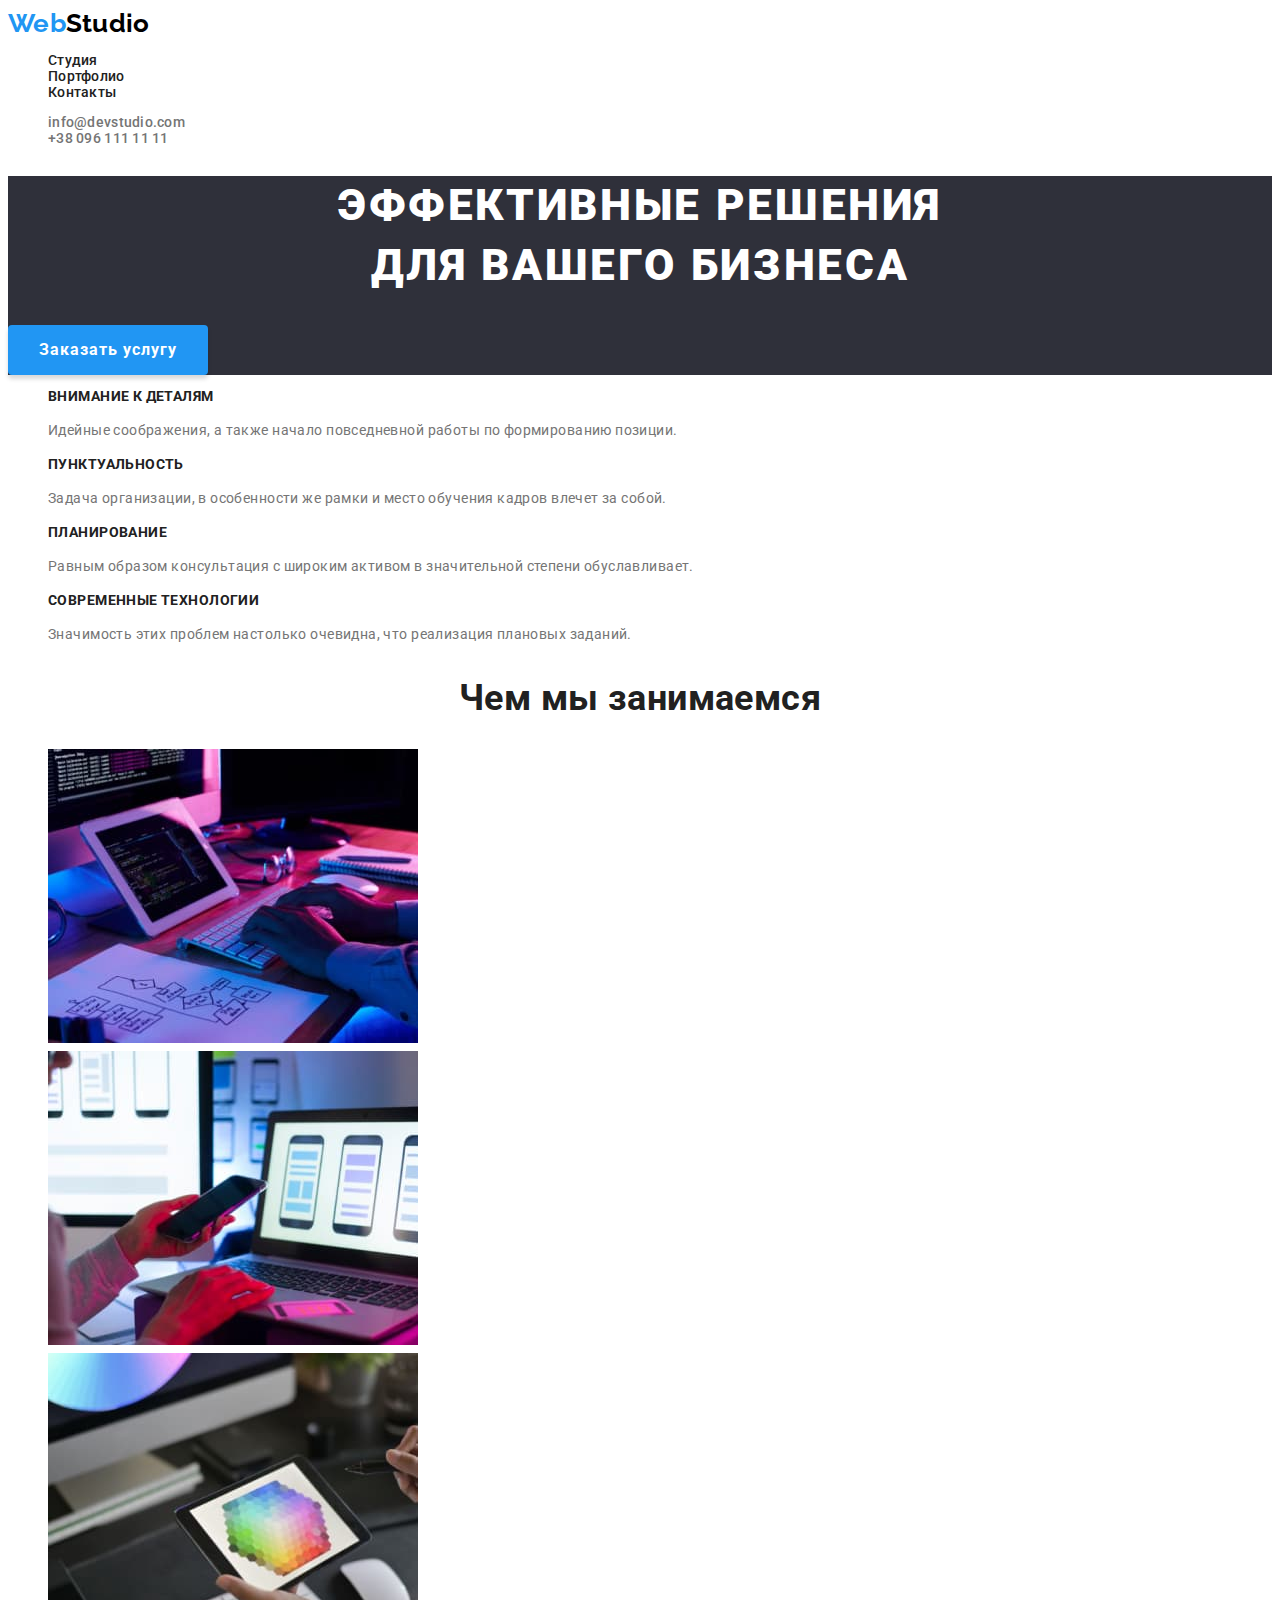
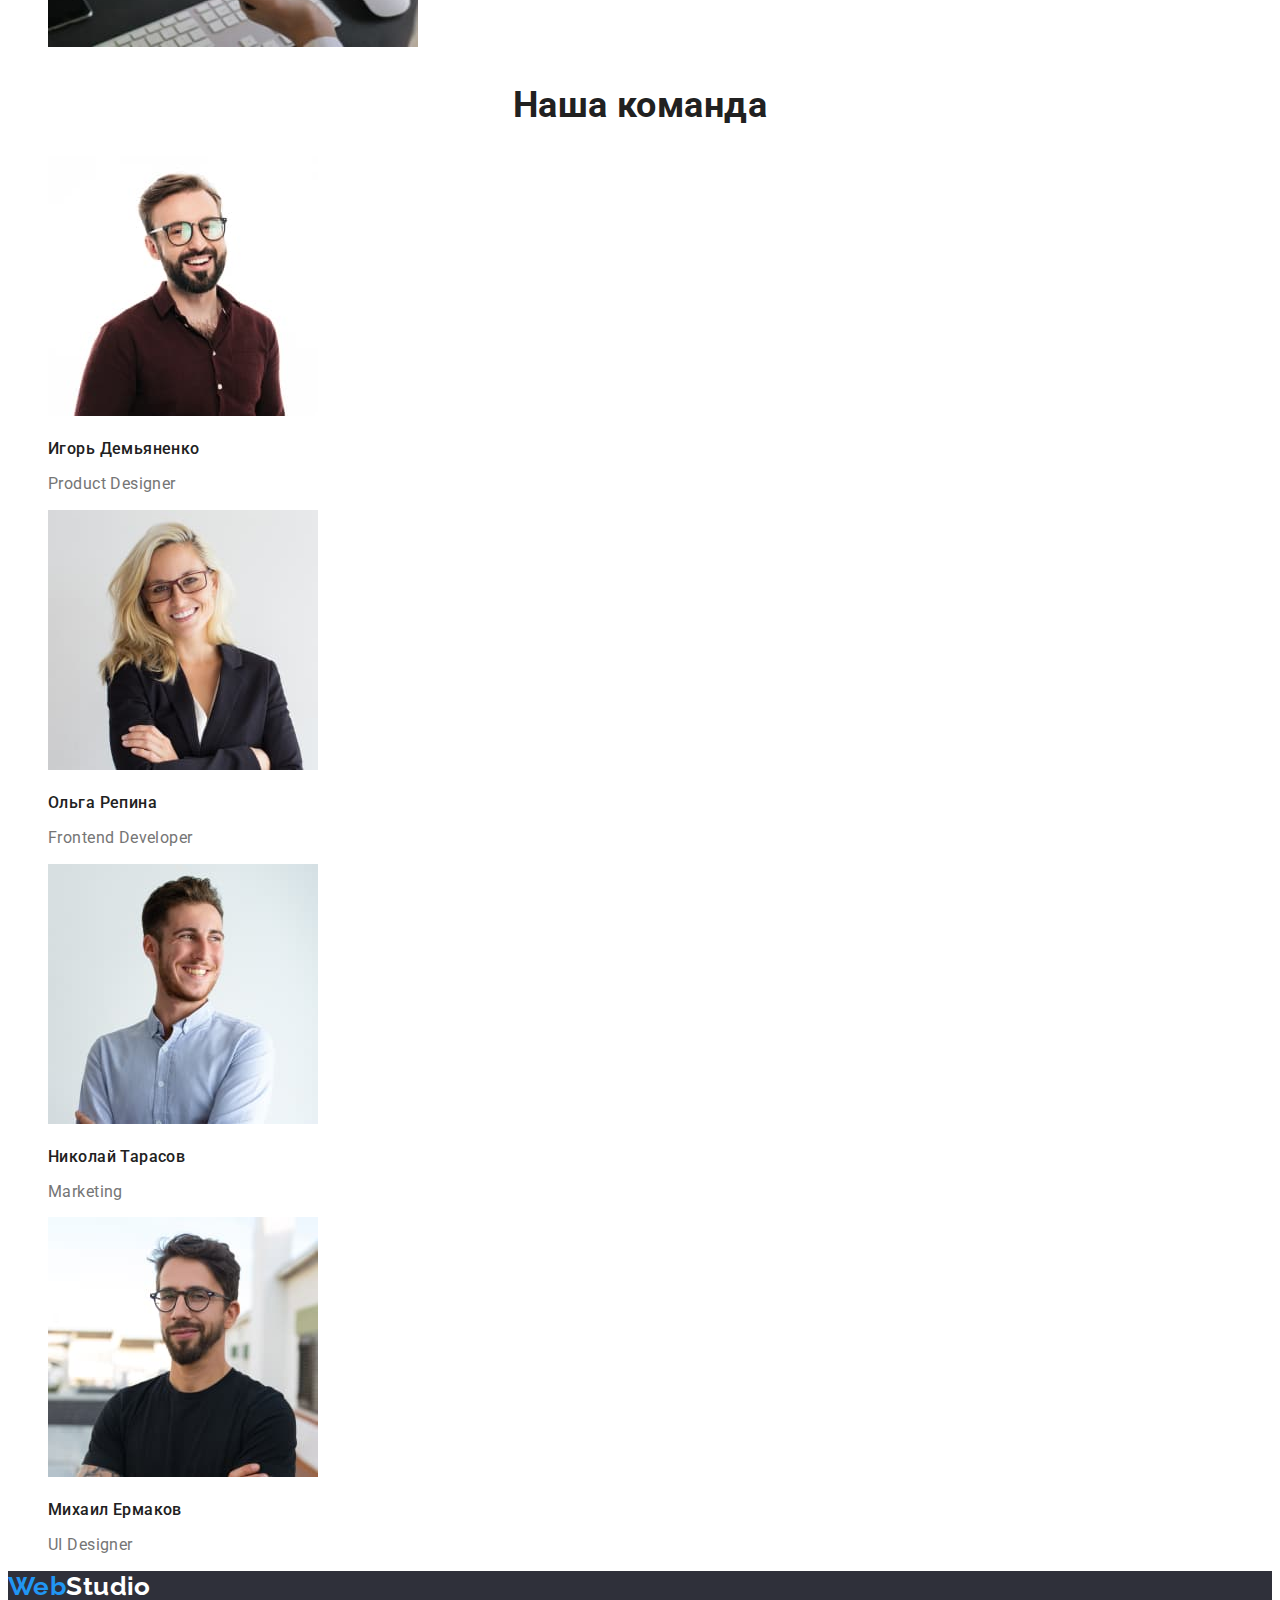
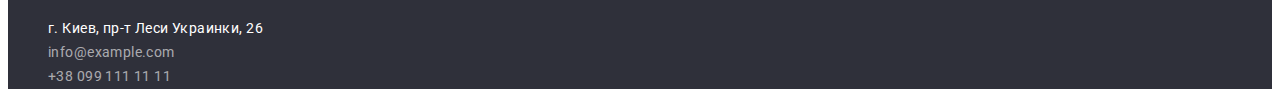
==== index.html @ e0291666 "Initial commit" ====
<!DOCTYPE html>
<html lang="ru">
  <head>
    <meta charset="UTF-8" />
    <meta http-equiv="X-UA-Compatible" content="IE=edge" />
    <meta name="viewport" content="width=device-width, initial-scale=1.0" />
    <title>WebStudio</title>
    <link rel="stylesheet" href="./css/styles.css">
    <link rel="preconnect" href="https://fonts.googleapis.com">
<link rel="preconnect" href="https://fonts.gstatic.com" crossorigin>
<link href="https://fonts.googleapis.com/css2?family=Roboto:wght@400;500;700;900&display=swap" rel="stylesheet">
<link href="https://fonts.googleapis.com/css2?family=Raleway:wght@700&display=swap" rel="stylesheet">
  </head>
  <body>
    <header class="header">
      <nav class="nav">
        <a href="./index.html" class="link logo">Web<span class="logo-black">Studio</span></a>
        <ul class="list nav-list">
          <li class="nav-item">
            <a href="./index.html" class="link nav-link"
              >Студия</a>
          </li>
          <li class="nav-item"><a href="./portfolio.html" class="link nav-link">Портфолио</a></li>
          <li class="nav-item"><a href="#address" class="link nav-link">Контакты</a></li>
        </ul>
      </nav>
      <ul class="list contact-info-header">
        <li class="contact-item">
          <a href="mailto:info@devstudio.com" class="link contact-link"
        >info@devstudio.com</a>
        </li>
        <li class="contact-item">
      <a href="tel:+380961111111" class="link contact-link">+38 096 111 11 11</a>
        </li>
      </ul>
      
    </header>
    <main>
      <section class="hero">
        <h1 class="hero-title">
          Эффективные решения <br />
          для вашего бизнеса
        </h1>
        <button type="button" class="order-btn">Заказать услугу</button>
      </section>
      <section class="characteristic">
        <h2 class="hidden-title">особенности</h2>
        <ul class="list characteristic-list">
          <li class="characteristic-item">
            <h3 class="characteristic-title">Внимание к деталям</h3>
            <p class="characteristic-text">
              Идейные соображения, а также начало повседневной работы по
              формированию позиции.
            </p>
          </li>
          <li class="characteristic-item">
            <h3 class="characteristic-title">Пунктуальность</h3>
            <p class="characteristic-text">
              Задача организации, в особенности же рамки и место обучения кадров
              влечет за собой.
            </p>
          </li>
          <li class="characteristic-item">
            <h3 class="characteristic-title">Планирование</h3>
            <p class="characteristic-text">
              Равным образом консультация с широким активом в значительной
              степени обуславливает.
            </p>
          </li>
          <li class="characteristic-item">
            <h3 class="characteristic-title">Современные технологии</h3>
            <p class="characteristic-text">
              Значимость этих проблем настолько очевидна, что реализация
              плановых заданий.
            </p>
          </li>
        </ul>
      </section>
      <section class="activity">
        <h2 class="section-title">Чем мы занимаемся</h2>
        <ul class="list activity-list">
          <li><img src="./image/img.jpg" alt="Вёрстка сайта" width="370" /></li>
          <li><img src="./image/img2.jpg" alt="Адаптация под разные устройства" width="370" /></li>
          <li><img src="./image/img3.jpg" alt="Подбор цветовой гаммы" width="370" /></li>
        </ul>
      </section>
      <section class="team">
        <h2 class="section-title">Наша команда</h2>
        <ul class="list team-list">
          <li class="team-item">
            <img src="./image/img4.jpg" alt="Игорь Демьяненко" width="270" />
            <h3 class="team-name">Игорь Демьяненко</h3>
            <p class="team-role">Product Designer</p>
          </li>
          <li class="team-item">
            <img src="./image/img5.jpg" alt="Ольга Репина" width="270" />
            <h3 class="team-name">Ольга Репина</h3>
            <p class="team-role">Frontend Developer</p>
          </li>
          <li class="team-item">
            <img src="./image/img6.jpg" alt="Николай Тарасов" width="270" />
            <h3 class="team-name">Николай Тарасов</h3>
            <p class="team-role">Marketing</p>
          </li>
          <li class="team-item">
            <img src="./image/img7.jpg" alt="Михаил Ермаков" width="270" />
            <h3 class="team-name">Михаил Ермаков</h3>
            <p class="team-role">UI Designer</p>
          </li>
        </ul>
      </section>
    </main>
    <footer class="footer">
      <a class="link logo" href="/"
      >Web<span class="logo-white">Studio</span></a
    >
      <address class="address" id="address">
        <ul class="list address-list">
          <li class="address-item">
            <a class="link address-link map-address" href="https://goo.gl/maps/3LtNG3wYuNu2vfbj9" rel="noopener noreferrer nofollow" target="_blank"
              >г. Киев, пр-т Леси Украинки, 26</a
            >
          </li>
          <li class="address-item">
            <a class="link address-link" href="mailto:info@example.com" >
              info@example.com</a
            >
          </li>
          <li class="address-item">
            <a class="link address-link" href="tel:+380991111111" >+38 099 111 11 11</a>
          </li>
        </ul>
      </address>
    </footer>
  </body>
</html>
---- css/styles.css ----
:root {
  --brand-color: #2196f3;
  --black-color: #212121;
  --background: #2f303a;
  --grey-color: #757575;
  --white-color: #fff;
  --total-black: black;
  --transp-white: rgba(255, 255, 255, 0.6);
}
body {
  font-family: "Roboto", sans-serif;
  font-size: 14px;
  line-height: 1.71;
  letter-spacing: 0.03em;
  color: var(--grey-color)
}
.link {
  text-decoration: none;
  color: currentColor;
}
.list{ 
  list-style-type: none;
}
header {
  font-style: normal;
  font-weight: 500;
  line-height: 1.14;
  letter-spacing: 0.02em;
}
.logo {
  font-family: "Raleway";
  font-weight: 700;
  font-size: 26px;
  line-height: 1.19;
  color: var(--brand-color);
}

.logo-black {
  color: var(--total-black) ;
}
.logo-white {
  color: var(--white-color);
}

.nav-link {
  color: var(--black-color);
}

.nav-link:hover {
  color: var(--brand-color);
}

.contact-link:hover {
  color: var(--brand-color);
}

.hero {
  background: var(--background);
}
.hero-title {
  text-align: center;
  font-weight: 900;
  font-size: 44px;
  line-height: 1.36;
  letter-spacing: 0.06em;
  text-transform: uppercase;
  color: var(--white-color);
}

.order-btn {
  cursor: pointer;
  font-family: "Roboto";
  width: 200px;
  height: 50px;
  background: var(--brand-color);
  box-shadow: 0px 4px 4px rgba(0, 0, 0, 0.15);
  border-radius: 4px;
  border: 0;
  font-weight: 700;
  font-size: 16px;
  line-height: 1.87;
  align-items: center;
  text-align: center;
  letter-spacing: 0.06em;
  color: var(--white-color)
}

.hidden-title {
  display: none;
}


.characteristic-title {
  color: var(--black-color);
  font-size: 14px;
  line-height: 1.14;
  text-transform: uppercase;
}


.section-title {
  text-align: center;
  font-weight: 700;
  font-size: 36px;
  line-height: 1.17;
  color: var(--black-color);
}

.team-name {
  font-weight: 500;
  font-size: 16px;
  line-height: 1.18;
  color: var(--black-color);
}

.team-role {
  font-size: 16px;
  line-height: 1.18;
}


.footer {
  background: var(--background);
}

.address-link {
  color:  var(--transp-white);
}

.filter-btn {
  cursor: pointer;
  font-weight: 500;
  font-size: 16px;
  line-height: 1.62;
  text-align: center;
  color: var(--black-color);
  background: #f5f4fa;
  border-radius: 4px;
  border: 0;
  font-family: "Roboto";
}
.filter-btn:hover, .filter-btn:focus {
  color: var(--white-color);
  background-color: var(--brand-color);
}

.project-title {
  font-weight: 700;
  font-size: 18px;
  line-height: 2;
  letter-spacing: 0.06em;
  color: var(--black-color);
}
.project-type {
  font-size: 16px;
  line-height: 1.87;
}

address{
  font-style: normal;
}

.map-address {
  color: var(--white-color);
}
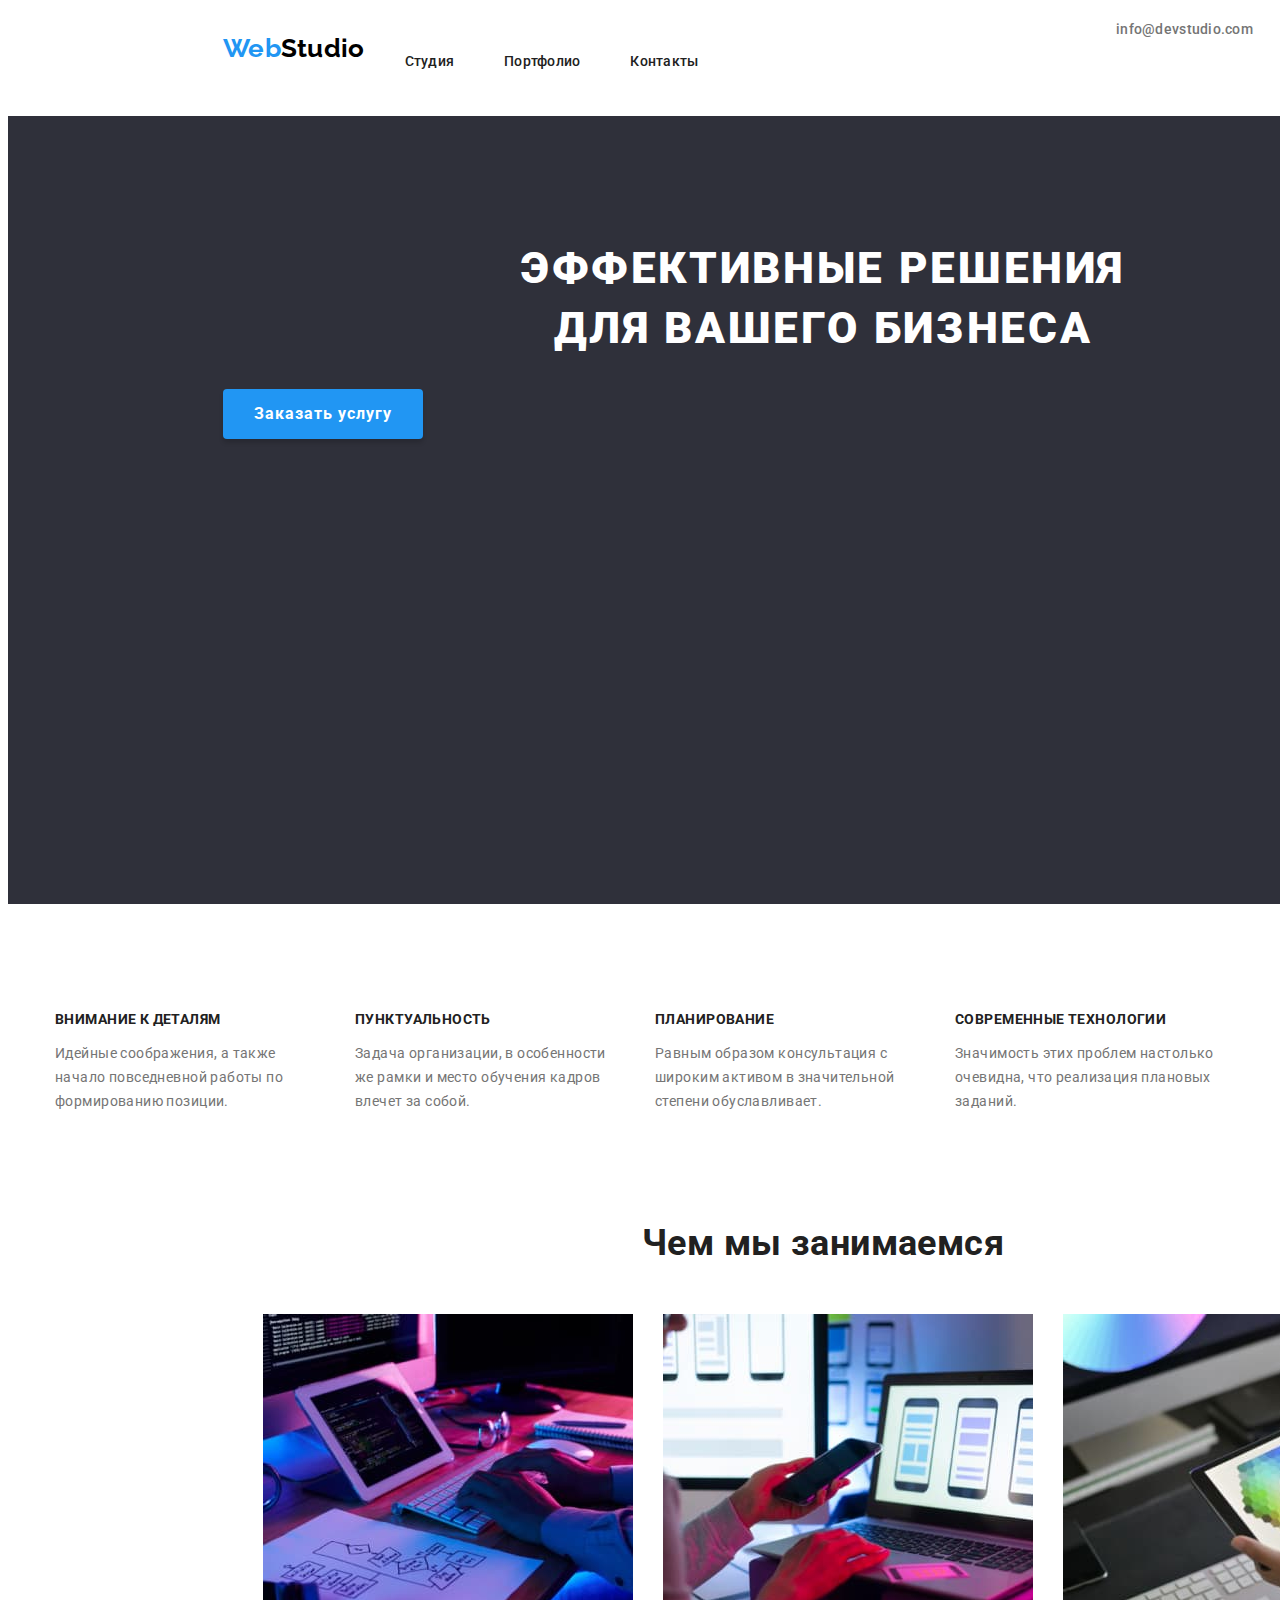
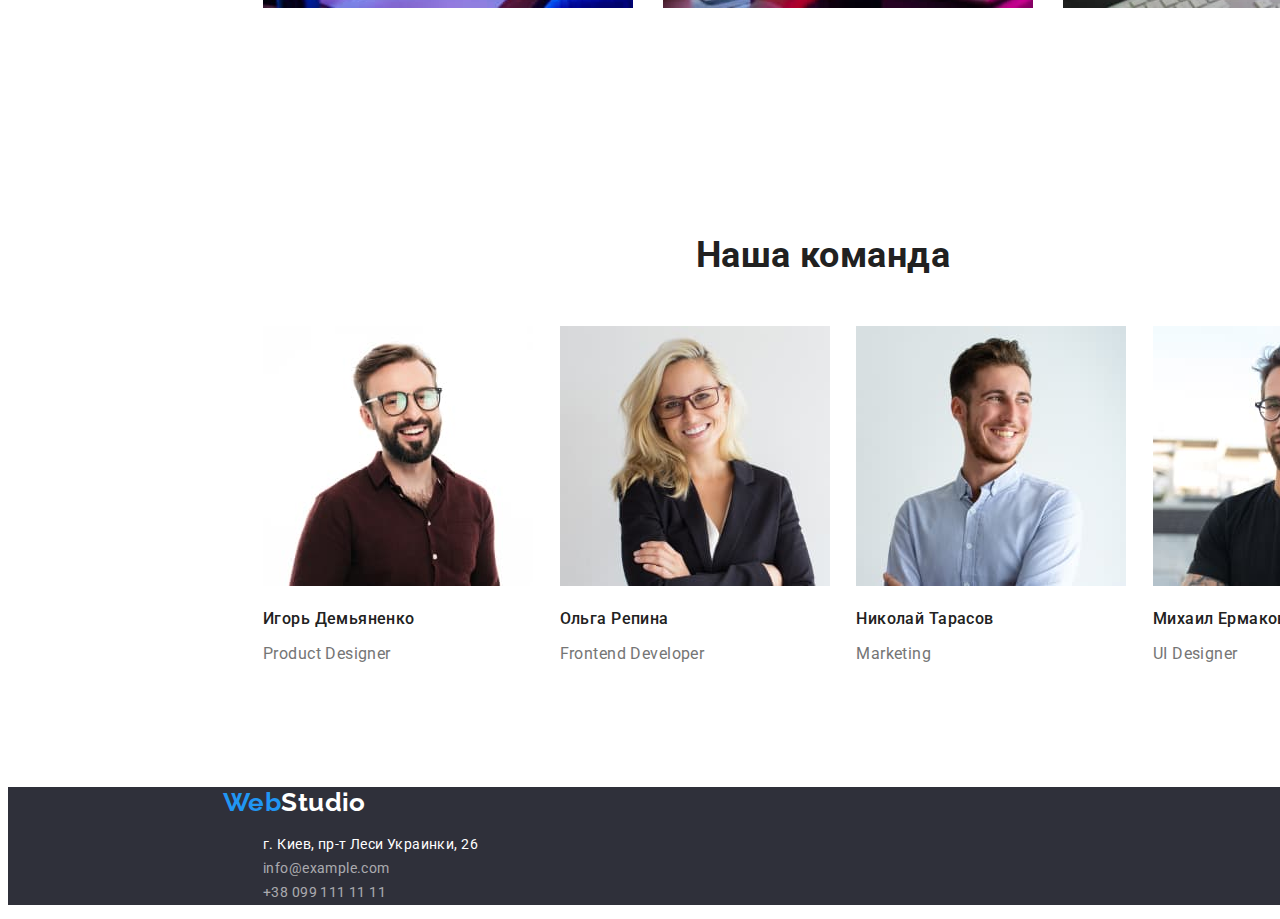
==== commit a7aea32b: "1" ====
--- a/index.html
+++ b/index.html
@@ -12,7 +12,7 @@
 <link href="https://fonts.googleapis.com/css2?family=Raleway:wght@700&display=swap" rel="stylesheet">
   </head>
   <body>
-    <header class="header">
+    <header class="header container">
       <nav class="nav">
         <a href="./index.html" class="link logo">Web<span class="logo-black">Studio</span></a>
         <ul class="list nav-list">
@@ -36,7 +36,7 @@
       
     </header>
     <main>
-      <section class="hero">
+      <section class="hero container">
         <h1 class="hero-title">
           Эффективные решения <br />
           для вашего бизнеса
@@ -76,7 +76,7 @@
           </li>
         </ul>
       </section>
-      <section class="activity">
+      <section class="activity container">
         <h2 class="section-title">Чем мы занимаемся</h2>
         <ul class="list activity-list">
           <li><img src="./image/img.jpg" alt="Вёрстка сайта" width="370" /></li>
@@ -84,7 +84,7 @@
           <li><img src="./image/img3.jpg" alt="Подбор цветовой гаммы" width="370" /></li>
         </ul>
       </section>
-      <section class="team">
+      <section class="team container">
         <h2 class="section-title">Наша команда</h2>
         <ul class="list team-list">
           <li class="team-item">
@@ -110,7 +110,7 @@
         </ul>
       </section>
     </main>
-    <footer class="footer">
+    <footer class="footer container">
       <a class="link logo" href="/"
       >Web<span class="logo-white">Studio</span></a
     >
--- a/css/styles.css
+++ b/css/styles.css
@@ -12,13 +12,13 @@
   font-size: 14px;
   line-height: 1.71;
   letter-spacing: 0.03em;
-  color: var(--grey-color)
+  color: var(--grey-color);
 }
 .link {
   text-decoration: none;
   color: currentColor;
 }
-.list{ 
+.list {
   list-style-type: none;
 }
 header {
@@ -26,6 +26,8 @@
   font-weight: 500;
   line-height: 1.14;
   letter-spacing: 0.02em;
+  display: flex;
+  justify-content: space-between;
 }
 .logo {
   font-family: "Raleway";
@@ -33,15 +35,21 @@
   font-size: 26px;
   line-height: 1.19;
   color: var(--brand-color);
+  padding-top: 25px;
+  padding-bottom: 25px;
 }
 
 .logo-black {
-  color: var(--total-black) ;
+  color: var(--total-black);
 }
 .logo-white {
   color: var(--white-color);
 }
 
+.nav-list {
+  padding-bottom: 32px;
+  padding-top: 32px;
+}
 .nav-link {
   color: var(--black-color);
 }
@@ -56,6 +64,10 @@
 
 .hero {
   background: var(--background);
+  height: 600px;
+  width: auto;
+  padding-top: 94px;
+  padding-bottom: 94px;
 }
 .hero-title {
   text-align: center;
@@ -82,21 +94,21 @@
   align-items: center;
   text-align: center;
   letter-spacing: 0.06em;
-  color: var(--white-color)
+  color: var(--white-color);
+  padding: 10 32;
 }
 
 .hidden-title {
   display: none;
 }
-
 
 .characteristic-title {
   color: var(--black-color);
   font-size: 14px;
   line-height: 1.14;
   text-transform: uppercase;
-}
-
+  margin-bottom: 10px;
+}
 
 .section-title {
   text-align: center;
@@ -104,6 +116,7 @@
   font-size: 36px;
   line-height: 1.17;
   color: var(--black-color);
+  margin-bottom: 50px;
 }
 
 .team-name {
@@ -118,13 +131,12 @@
   line-height: 1.18;
 }
 
-
 .footer {
   background: var(--background);
 }
 
 .address-link {
-  color:  var(--transp-white);
+  color: var(--transp-white);
 }
 
 .filter-btn {
@@ -139,7 +151,8 @@
   border: 0;
   font-family: "Roboto";
 }
-.filter-btn:hover, .filter-btn:focus {
+.filter-btn:hover,
+.filter-btn:focus {
   color: var(--white-color);
   background-color: var(--brand-color);
 }
@@ -156,10 +169,59 @@
   line-height: 1.87;
 }
 
-address{
+address {
   font-style: normal;
 }
 
 .map-address {
   color: var(--white-color);
+}
+
+.characteristic-list {
+  max-width: 1170px;
+  margin: 94px auto;
+  padding: 0 15px;
+  display: flex;
+  justify-content: space-between;
+}
+.characteristic-item {
+  width: 270px;
+}
+
+.activity-list {
+  width: 1170px;
+  display: flex;
+  justify-content: space-between;
+  margin: 0 auto;
+}
+
+.team {
+  margin-top: 94px;
+  padding: 94px 215px;
+}
+
+.team-list {
+  display: flex;
+  justify-content: space-between;
+}
+
+.nav-list {
+  display: flex;
+  justify-content: space-between;
+  width: 294px;
+  margin-right: 93px;
+}
+.nav {
+  display: flex;
+}
+.contact-info-header {
+  width: 307px;
+  display: flex;
+  justify-content: space-between;
+}
+
+.container{
+  width: 1200px;
+  padding-right: 215px;
+  padding-left: 215px;
 }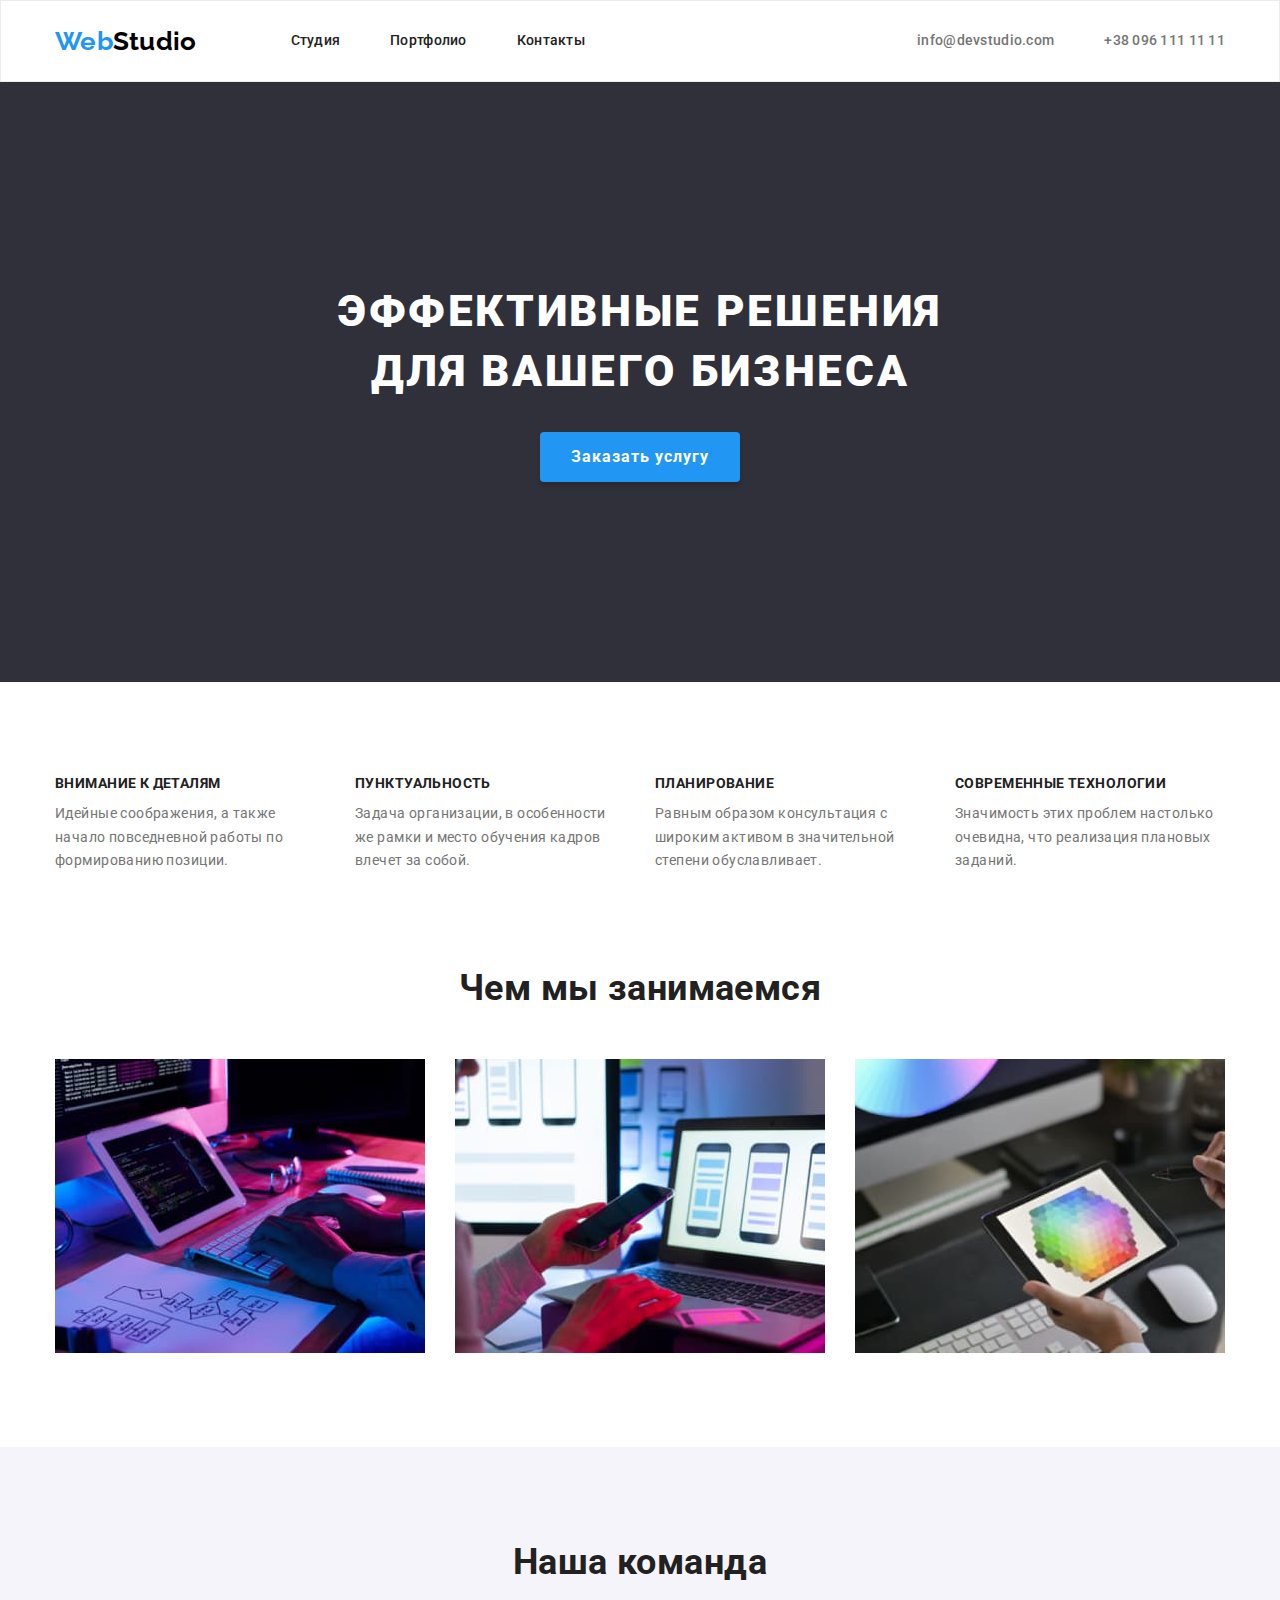
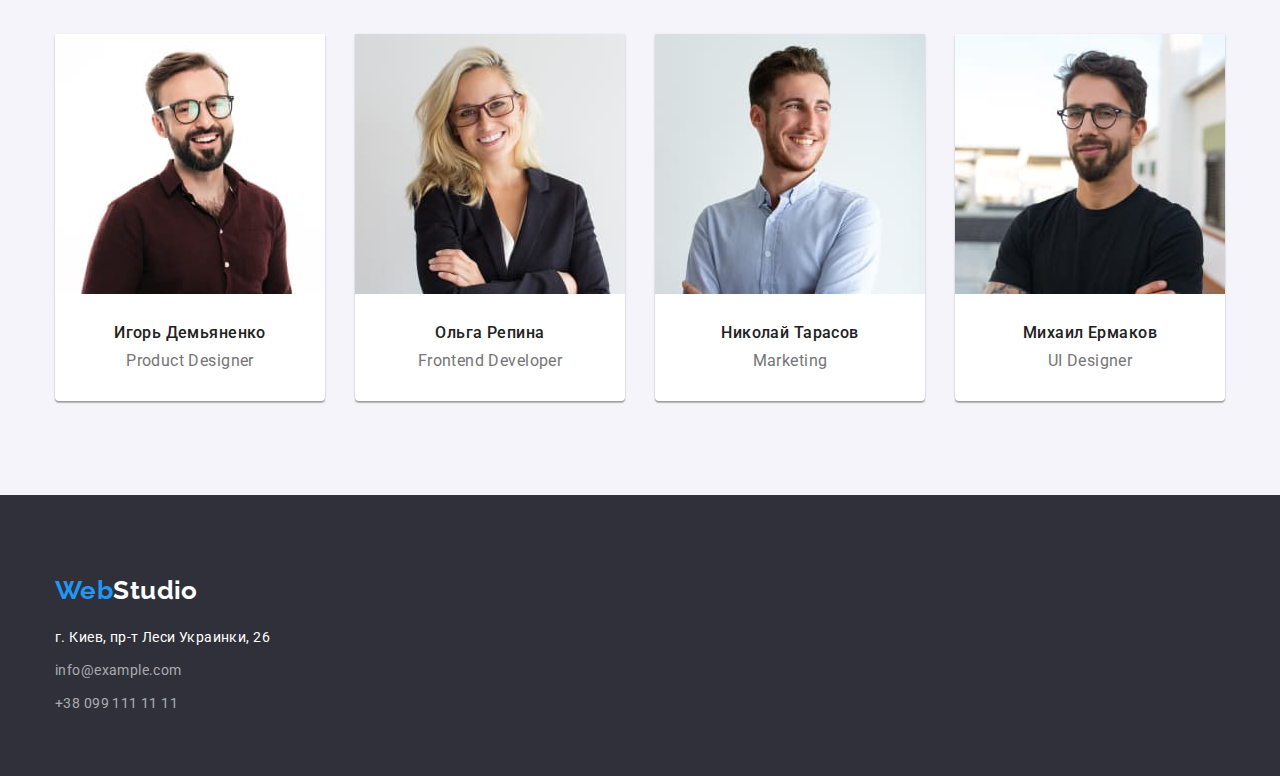
==== commit 83c5b7cd: "1attempt" ====
--- a/index.html
+++ b/index.html
@@ -5,6 +5,7 @@
     <meta http-equiv="X-UA-Compatible" content="IE=edge" />
     <meta name="viewport" content="width=device-width, initial-scale=1.0" />
     <title>WebStudio</title>
+    <link rel="stylesheet" href="./css/modern-normalise.css">
     <link rel="stylesheet" href="./css/styles.css">
     <link rel="preconnect" href="https://fonts.googleapis.com">
 <link rel="preconnect" href="https://fonts.gstatic.com" crossorigin>
@@ -12,31 +13,33 @@
 <link href="https://fonts.googleapis.com/css2?family=Raleway:wght@700&display=swap" rel="stylesheet">
   </head>
   <body>
-    <header class="header container">
-      <nav class="nav">
-        <a href="./index.html" class="link logo">Web<span class="logo-black">Studio</span></a>
-        <ul class="list nav-list">
-          <li class="nav-item">
-            <a href="./index.html" class="link nav-link"
-              >Студия</a>
+    <header class="header">
+      <div class="container header-container">
+        <nav class="nav">
+          <a href="./index.html" class="link logo">Web<span class="logo-black">Studio</span></a>
+          <ul class="list nav-list">
+            <li class="nav-item">
+              <a href="./index.html" class="link nav-link"
+                >Студия</a>
+            </li>
+            <li class="nav-item"><a href="./portfolio.html" class="link nav-link">Портфолио</a></li>
+            <li class="nav-item"><a href="#address" class="link nav-link">Контакты</a></li>
+          </ul>
+        </nav>
+        <ul class="list contact-info-header">
+          <li class="contact-item">
+            <a href="mailto:info@devstudio.com" class="link contact-link"
+          >info@devstudio.com</a>
           </li>
-          <li class="nav-item"><a href="./portfolio.html" class="link nav-link">Портфолио</a></li>
-          <li class="nav-item"><a href="#address" class="link nav-link">Контакты</a></li>
+          <li class="contact-item">
+        <a href="tel:+380961111111" class="link contact-link">+38 096 111 11 11</a>
+          </li>
         </ul>
-      </nav>
-      <ul class="list contact-info-header">
-        <li class="contact-item">
-          <a href="mailto:info@devstudio.com" class="link contact-link"
-        >info@devstudio.com</a>
-        </li>
-        <li class="contact-item">
-      <a href="tel:+380961111111" class="link contact-link">+38 096 111 11 11</a>
-        </li>
-      </ul>
+      </div>
       
     </header>
     <main>
-      <section class="hero container">
+      <section class="hero">
         <h1 class="hero-title">
           Эффективные решения <br />
           для вашего бизнеса
@@ -44,93 +47,101 @@
         <button type="button" class="order-btn">Заказать услугу</button>
       </section>
       <section class="characteristic">
-        <h2 class="hidden-title">особенности</h2>
-        <ul class="list characteristic-list">
-          <li class="characteristic-item">
-            <h3 class="characteristic-title">Внимание к деталям</h3>
-            <p class="characteristic-text">
-              Идейные соображения, а также начало повседневной работы по
-              формированию позиции.
-            </p>
-          </li>
-          <li class="characteristic-item">
-            <h3 class="characteristic-title">Пунктуальность</h3>
-            <p class="characteristic-text">
-              Задача организации, в особенности же рамки и место обучения кадров
-              влечет за собой.
-            </p>
-          </li>
-          <li class="characteristic-item">
-            <h3 class="characteristic-title">Планирование</h3>
-            <p class="characteristic-text">
-              Равным образом консультация с широким активом в значительной
-              степени обуславливает.
-            </p>
-          </li>
-          <li class="characteristic-item">
-            <h3 class="characteristic-title">Современные технологии</h3>
-            <p class="characteristic-text">
-              Значимость этих проблем настолько очевидна, что реализация
-              плановых заданий.
-            </p>
-          </li>
-        </ul>
+        <div class="container">
+          <h2 class="hidden-title">особенности</h2>
+          <ul class="list characteristic-list">
+            <li class="characteristic-item">
+              <h3 class="characteristic-title">Внимание к деталям</h3>
+              <p class="characteristic-text">
+                Идейные соображения, а также начало повседневной работы по
+                формированию позиции.
+              </p>
+            </li>
+            <li class="characteristic-item">
+              <h3 class="characteristic-title">Пунктуальность</h3>
+              <p class="characteristic-text">
+                Задача организации, в особенности же рамки и место обучения кадров
+                влечет за собой.
+              </p>
+            </li>
+            <li class="characteristic-item">
+              <h3 class="characteristic-title">Планирование</h3>
+              <p class="characteristic-text">
+                Равным образом консультация с широким активом в значительной
+                степени обуславливает.
+              </p>
+            </li>
+            <li class="characteristic-item">
+              <h3 class="characteristic-title">Современные технологии</h3>
+              <p class="characteristic-text">
+                Значимость этих проблем настолько очевидна, что реализация
+                плановых заданий.
+              </p>
+            </li>
+          </ul>
+        </div>
       </section>
-      <section class="activity container">
-        <h2 class="section-title">Чем мы занимаемся</h2>
-        <ul class="list activity-list">
-          <li><img src="./image/img.jpg" alt="Вёрстка сайта" width="370" /></li>
-          <li><img src="./image/img2.jpg" alt="Адаптация под разные устройства" width="370" /></li>
-          <li><img src="./image/img3.jpg" alt="Подбор цветовой гаммы" width="370" /></li>
-        </ul>
+      <section class="activity">
+        <div class="container">
+          <h2 class="activity-title section-title">Чем мы занимаемся</h2>
+          <ul class="list activity-list">
+            <li><img src="./image/img.jpg" alt="Вёрстка сайта" width="370" /></li>
+            <li><img src="./image/img2.jpg" alt="Адаптация под разные устройства" width="370" /></li>
+            <li><img src="./image/img3.jpg" alt="Подбор цветовой гаммы" width="370" /></li>
+          </ul>
+        </div>
       </section>
-      <section class="team container">
-        <h2 class="section-title">Наша команда</h2>
-        <ul class="list team-list">
-          <li class="team-item">
-            <img src="./image/img4.jpg" alt="Игорь Демьяненко" width="270" />
-            <h3 class="team-name">Игорь Демьяненко</h3>
-            <p class="team-role">Product Designer</p>
-          </li>
-          <li class="team-item">
-            <img src="./image/img5.jpg" alt="Ольга Репина" width="270" />
-            <h3 class="team-name">Ольга Репина</h3>
-            <p class="team-role">Frontend Developer</p>
-          </li>
-          <li class="team-item">
-            <img src="./image/img6.jpg" alt="Николай Тарасов" width="270" />
-            <h3 class="team-name">Николай Тарасов</h3>
-            <p class="team-role">Marketing</p>
-          </li>
-          <li class="team-item">
-            <img src="./image/img7.jpg" alt="Михаил Ермаков" width="270" />
-            <h3 class="team-name">Михаил Ермаков</h3>
-            <p class="team-role">UI Designer</p>
-          </li>
-        </ul>
+      <section class="team">
+        <div class="container">
+          <h2 class="section-title">Наша команда</h2>
+            <ul class="list team-list">
+              <li class="team-item">
+                <img src="./image/img4.jpg" alt="Игорь Демьяненко" width="270" />
+                <h3 class="team-name">Игорь Демьяненко</h3>
+                <p class="team-role">Product Designer</p>
+              </li>
+              <li class="team-item">
+                <img src="./image/img5.jpg" alt="Ольга Репина" width="270" />
+                <h3 class="team-name">Ольга Репина</h3>
+                <p class="team-role">Frontend Developer</p>
+              </li>
+              <li class="team-item">
+                <img src="./image/img6.jpg" alt="Николай Тарасов" width="270" />
+                <h3 class="team-name">Николай Тарасов</h3>
+                <p class="team-role">Marketing</p>
+              </li>
+              <li class="team-item">
+                <img src="./image/img7.jpg" alt="Михаил Ермаков" width="270" />
+                <h3 class="team-name">Михаил Ермаков</h3>
+                <p class="team-role">UI Designer</p>
+              </li>
+            </ul>
+        </div>
       </section>
     </main>
-    <footer class="footer container">
-      <a class="link logo" href="/"
-      >Web<span class="logo-white">Studio</span></a
-    >
-      <address class="address" id="address">
-        <ul class="list address-list">
-          <li class="address-item">
-            <a class="link address-link map-address" href="https://goo.gl/maps/3LtNG3wYuNu2vfbj9" rel="noopener noreferrer nofollow" target="_blank"
-              >г. Киев, пр-т Леси Украинки, 26</a
-            >
-          </li>
-          <li class="address-item">
-            <a class="link address-link" href="mailto:info@example.com" >
-              info@example.com</a
-            >
-          </li>
-          <li class="address-item">
-            <a class="link address-link" href="tel:+380991111111" >+38 099 111 11 11</a>
-          </li>
-        </ul>
-      </address>
+    <footer class="footer">
+      <div class="footer-container container">
+        <a class="link logo" href="/"
+        >Web<span class="logo-white">Studio</span></a
+      >
+        <address class="address" id="address">
+          <ul class="list address-list">
+            <li class="address-item">
+              <a class="link address-link map-address" href="https://goo.gl/maps/3LtNG3wYuNu2vfbj9" rel="noopener noreferrer nofollow" target="_blank"
+                >г. Киев, пр-т Леси Украинки, 26</a
+              >
+            </li>
+            <li class="address-item">
+              <a class="link address-link" href="mailto:info@example.com" >
+                info@example.com</a
+              >
+            </li>
+            <li class="address-item">
+              <a class="link address-link" href="tel:+380991111111" >+38 099 111 11 11</a>
+            </li>
+          </ul>
+        </address>
+      </div>
     </footer>
   </body>
 </html>
--- a/css/modern-normalise.css
+++ b/css/modern-normalise.css
@@ -0,0 +1,285 @@
+/*! modern-normalize v1.1.0 | MIT License | https://github.com/sindresorhus/modern-normalize */
+
+/*
+Document
+========
+*/
+
+/**
+Use a better box model (opinionated).
+*/
+
+*,
+::before,
+::after {
+	box-sizing: border-box;
+}
+
+/**
+1. Correct the line height in all browsers.
+2. Prevent adjustments of font size after orientation changes in iOS.
+3. Use a more readable tab size (opinionated).
+*/
+
+html {
+	line-height: 1.15; /* 1 */
+	-webkit-text-size-adjust: 100%; /* 2 */
+	-moz-tab-size: 4; /* 3 */
+	tab-size: 4; /* 3 */
+}
+
+/*
+Sections
+========
+*/
+
+/**
+1. Remove the margin in all browsers.
+2. Improve consistency of default fonts in all browsers. (https://github.com/sindresorhus/modern-normalize/issues/3)
+*/
+
+body {
+	margin: 0; /* 1 */
+	font-family:
+		system-ui,
+		-apple-system, /* Firefox supports this but not yet `system-ui` */
+		'Segoe UI',
+		Roboto,
+		Helvetica,
+		Arial,
+		sans-serif,
+		'Apple Color Emoji',
+		'Segoe UI Emoji'; /* 2 */
+}
+
+/*
+Grouping content
+================
+*/
+
+/**
+1. Add the correct height in Firefox.
+2. Correct the inheritance of border color in Firefox. (https://bugzilla.mozilla.org/show_bug.cgi?id=190655)
+*/
+
+hr {
+	height: 0; /* 1 */
+	color: inherit; /* 2 */
+}
+
+/*
+Text-level semantics
+====================
+*/
+
+/**
+Add the correct text decoration in Chrome, Edge, and Safari.
+*/
+
+abbr[title] {
+	text-decoration: underline dotted;
+}
+
+/**
+Add the correct font weight in Edge and Safari.
+*/
+
+b,
+strong {
+	font-weight: bolder;
+}
+
+/**
+1. Improve consistency of default fonts in all browsers. (https://github.com/sindresorhus/modern-normalize/issues/3)
+2. Correct the odd 'em' font sizing in all browsers.
+*/
+
+code,
+kbd,
+samp,
+pre {
+	font-family:
+		ui-monospace,
+		SFMono-Regular,
+		Consolas,
+		'Liberation Mono',
+		Menlo,
+		monospace; /* 1 */
+	font-size: 1em; /* 2 */
+}
+
+/**
+Add the correct font size in all browsers.
+*/
+
+small {
+	font-size: 80%;
+}
+
+/**
+Prevent 'sub' and 'sup' elements from affecting the line height in all browsers.
+*/
+
+sub,
+sup {
+	font-size: 75%;
+	line-height: 0;
+	position: relative;
+	vertical-align: baseline;
+}
+
+sub {
+	bottom: -0.25em;
+}
+
+sup {
+	top: -0.5em;
+}
+
+/*
+Tabular data
+============
+*/
+
+/**
+1. Remove text indentation from table contents in Chrome and Safari. (https://bugs.chromium.org/p/chromium/issues/detail?id=999088, https://bugs.webkit.org/show_bug.cgi?id=201297)
+2. Correct table border color inheritance in Chrome and Safari. (https://bugs.chromium.org/p/chromium/issues/detail?id=935729, https://bugs.webkit.org/show_bug.cgi?id=195016)
+*/
+
+table {
+	text-indent: 0; /* 1 */
+	border-color: inherit; /* 2 */
+}
+
+/*
+Forms
+=====
+*/
+
+/**
+1. Change the font styles in all browsers.
+2. Remove the margin in Firefox and Safari.
+*/
+
+button,
+input,
+optgroup,
+select,
+textarea {
+	font-family: inherit; /* 1 */
+	font-size: 100%; /* 1 */
+	line-height: 1.15; /* 1 */
+	margin: 0; /* 2 */
+}
+
+/**
+Remove the inheritance of text transform in Edge and Firefox.
+*/
+
+button,
+select {
+	text-transform: none;
+}
+
+/**
+Correct the inability to style clickable types in iOS and Safari.
+*/
+
+button,
+[type='button'],
+[type='reset'],
+[type='submit'] {
+	-webkit-appearance: button;
+}
+
+/**
+Remove the inner border and padding in Firefox.
+*/
+
+::-moz-focus-inner {
+	border-style: none;
+	padding: 0;
+}
+
+/**
+Restore the focus styles unset by the previous rule.
+*/
+
+:-moz-focusring {
+	outline: 1px dotted ButtonText;
+}
+
+/**
+Remove the additional ':invalid' styles in Firefox.
+See: https://github.com/mozilla/gecko-dev/blob/2f9eacd9d3d995c937b4251a5557d95d494c9be1/layout/style/res/forms.css#L728-L737
+*/
+
+:-moz-ui-invalid {
+	box-shadow: none;
+}
+
+/**
+Remove the padding so developers are not caught out when they zero out 'fieldset' elements in all browsers.
+*/
+
+legend {
+	padding: 0;
+}
+
+/**
+Add the correct vertical alignment in Chrome and Firefox.
+*/
+
+progress {
+	vertical-align: baseline;
+}
+
+/**
+Correct the cursor style of increment and decrement buttons in Safari.
+*/
+
+::-webkit-inner-spin-button,
+::-webkit-outer-spin-button {
+	height: auto;
+}
+
+/**
+1. Correct the odd appearance in Chrome and Safari.
+2. Correct the outline style in Safari.
+*/
+
+[type='search'] {
+	-webkit-appearance: textfield; /* 1 */
+	outline-offset: -2px; /* 2 */
+}
+
+/**
+Remove the inner padding in Chrome and Safari on macOS.
+*/
+
+::-webkit-search-decoration {
+	-webkit-appearance: none;
+}
+
+/**
+1. Correct the inability to style clickable types in iOS and Safari.
+2. Change font properties to 'inherit' in Safari.
+*/
+
+::-webkit-file-upload-button {
+	-webkit-appearance: button; /* 1 */
+	font: inherit; /* 2 */
+}
+
+/*
+Interactive
+===========
+*/
+
+/*
+Add the correct display in Chrome and Safari.
+*/
+
+summary {
+	display: list-item;
+}--- a/css/styles.css
+++ b/css/styles.css
@@ -6,13 +6,31 @@
   --white-color: #fff;
   --total-black: black;
   --transp-white: rgba(255, 255, 255, 0.6);
+  --white-bgrnd:#F5F4FA;
+  --border:#ECECEC;
+  --portfolio-border: #eee;
 }
 body {
+  color: var(--grey-color);
   font-family: "Roboto", sans-serif;
   font-size: 14px;
   line-height: 1.71;
   letter-spacing: 0.03em;
-  color: var(--grey-color);
+
+}
+
+h1,h2,h3,h4,p {
+  margin: 0;
+}
+
+ul,ol{
+  padding: 0;
+  margin: 0;
+}
+img{
+  display: block;
+  max-width: 100%;
+  height: auto;
 }
 .link {
   text-decoration: none;
@@ -26,30 +44,31 @@
   font-weight: 500;
   line-height: 1.14;
   letter-spacing: 0.02em;
-  display: flex;
-  justify-content: space-between;
+  border: 1px solid var(--border);
 }
 .logo {
+  display: block;
+  padding-top: 20px;
+  padding-bottom: 20px; 
+
+  color: var(--brand-color);
+
   font-family: "Raleway";
   font-weight: 700;
   font-size: 26px;
   line-height: 1.19;
-  color: var(--brand-color);
-  padding-top: 25px;
-  padding-bottom: 25px;
+
+
 }
 
 .logo-black {
   color: var(--total-black);
+
 }
 .logo-white {
   color: var(--white-color);
 }
 
-.nav-list {
-  padding-bottom: 32px;
-  padding-top: 32px;
-}
 .nav-link {
   color: var(--black-color);
 }
@@ -63,23 +82,31 @@
 }
 
 .hero {
+  width: auto;
+  padding-top: 200px;
+  padding-bottom: 200px; 
   background: var(--background);
-  height: 600px;
-  width: auto;
-  padding-top: 94px;
-  padding-bottom: 94px;
+
 }
 .hero-title {
+  color: var(--white-color); 
   text-align: center;
   font-weight: 900;
   font-size: 44px;
   line-height: 1.36;
   letter-spacing: 0.06em;
   text-transform: uppercase;
+ 
+}
+
+.order-btn {
+  display: block;
+  margin-left: auto;
+  margin-right: auto;
+  margin-top: 30px;
+
   color: var(--white-color);
-}
-
-.order-btn {
+
   cursor: pointer;
   font-family: "Roboto";
   width: 200px;
@@ -94,8 +121,6 @@
   align-items: center;
   text-align: center;
   letter-spacing: 0.06em;
-  color: var(--white-color);
-  padding: 10 32;
 }
 
 .hidden-title {
@@ -107,26 +132,46 @@
   font-size: 14px;
   line-height: 1.14;
   text-transform: uppercase;
-  margin-bottom: 10px;
+}
+
+.characteristic-text {
+  margin-top: 10px;
+}
+
+.activity-title {
+  margin-top: -94px;
 }
 
 .section-title {
+  color: var(--black-color);
   text-align: center;
   font-weight: 700;
   font-size: 36px;
   line-height: 1.17;
-  color: var(--black-color);
-  margin-bottom: 50px;
-}
-
+}
+.team-item {
+  display: flex;
+  flex-direction: column;
+  align-items: center;
+  padding-bottom: 30px;
+
+  background-color: var(--white-color);
+
+  box-shadow: 0px 1px 3px rgba(0, 0, 0, 0.12), 0px 1px 1px rgba(0, 0, 0, 0.14), 0px 2px 1px rgba(0, 0, 0, 0.2);
+  border-radius: 0px 0px 4px 4px;
+  
+}
 .team-name {
+  margin-top: 30px;
+  color: var(--black-color);
+
   font-weight: 500;
   font-size: 16px;
   line-height: 1.18;
-  color: var(--black-color);
 }
 
 .team-role {
+  margin-top: 10px;
   font-size: 16px;
   line-height: 1.18;
 }
@@ -139,14 +184,34 @@
   color: var(--transp-white);
 }
 
+.project-container {
+  display: flex;
+  flex-direction: column;
+}
+
+.filter-list {
+  display: flex;
+  margin-left: auto;
+  margin-right: auto; 
+  gap: 8px;
+  padding-bottom: 16px;
+}
+.project-list {
+  display: flex;
+  margin-top: 34px;
+  flex-wrap: wrap;
+  gap: 30px;
+}
 .filter-btn {
+  padding: 6px 22px;
+  color: var(--black-color);
+  background: #f5f4fa;
+
   cursor: pointer;
   font-weight: 500;
   font-size: 16px;
   line-height: 1.62;
   text-align: center;
-  color: var(--black-color);
-  background: #f5f4fa;
   border-radius: 4px;
   border: 0;
   font-family: "Roboto";
@@ -158,13 +223,15 @@
 }
 
 .project-title {
+  color: var(--black-color);
+
   font-weight: 700;
   font-size: 18px;
   line-height: 2;
   letter-spacing: 0.06em;
-  color: var(--black-color);
 }
 .project-type {
+  margin-top: 4px;
   font-size: 16px;
   line-height: 1.87;
 }
@@ -178,11 +245,8 @@
 }
 
 .characteristic-list {
-  max-width: 1170px;
-  margin: 94px auto;
-  padding: 0 15px;
-  display: flex;
-  justify-content: space-between;
+  display: flex;
+  gap: 30px;
 }
 .characteristic-item {
   width: 270px;
@@ -191,37 +255,77 @@
 .activity-list {
   width: 1170px;
   display: flex;
-  justify-content: space-between;
-  margin: 0 auto;
+  gap: 30px;
+  margin: 50px auto 0 auto;
 }
 
 .team {
-  margin-top: 94px;
-  padding: 94px 215px;
+  background-color: var(--white-bgrnd);
 }
 
 .team-list {
   display: flex;
-  justify-content: space-between;
+  margin-top: 50px;
+  gap: 30px;
 }
 
 .nav-list {
   display: flex;
-  justify-content: space-between;
-  width: 294px;
-  margin-right: 93px;
+  align-items: center;
+  gap: 50px;
+
 }
 .nav {
   display: flex;
+  align-items: center;
+  gap: 94px;
 }
 .contact-info-header {
-  width: 307px;
-  display: flex;
-  justify-content: space-between;
+  display: flex;
+  align-items: center;
+  gap: 50px;
+  margin-left: auto;
 }
 
 .container{
   width: 1200px;
-  padding-right: 215px;
-  padding-left: 215px;
+  padding: 94px 15px;
+
+  margin-left: auto;
+  margin-right: auto;
+}
+.header-container {
+  display: flex;
+  align-items: center;
+  padding-top: 0;
+  padding-bottom: 0;
+
+}
+.nav-link {
+  display: block;
+  padding-top: 32px;
+  padding-bottom: 32px;
+}
+.contact-link{
+  display: block;
+  padding-bottom: 32px;
+  padding-top: 32px;
+}
+.footer-container {
+  padding-top: 60px;
+  padding-bottom: 60px;
+}
+
+.address-list {
+  display: flex;
+  flex-direction: column;
+  gap: 9px;
+}
+.project-item {
+  background: var(--white-color);
+  border: 1px solid var(--portfolio-border);
+  width: 370px;
+}
+.project-text {
+  padding: 20px 24px;
 }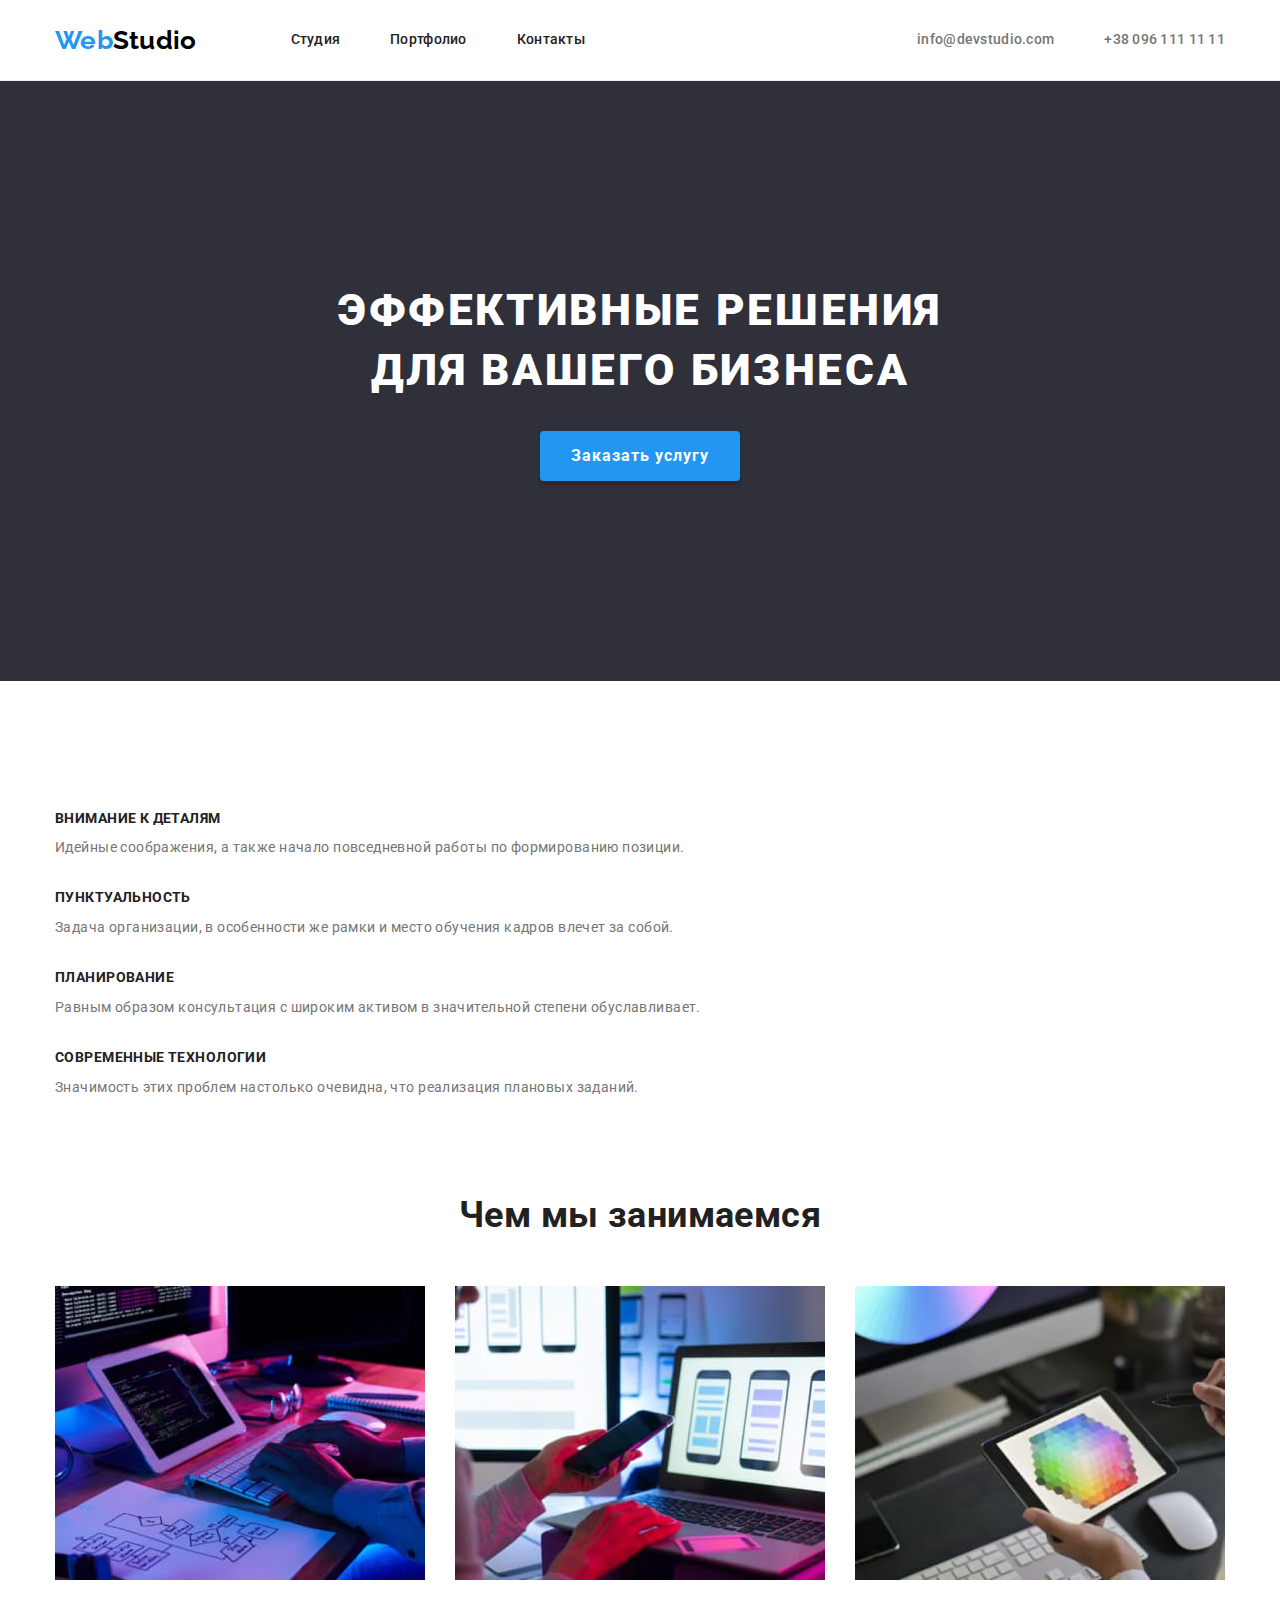
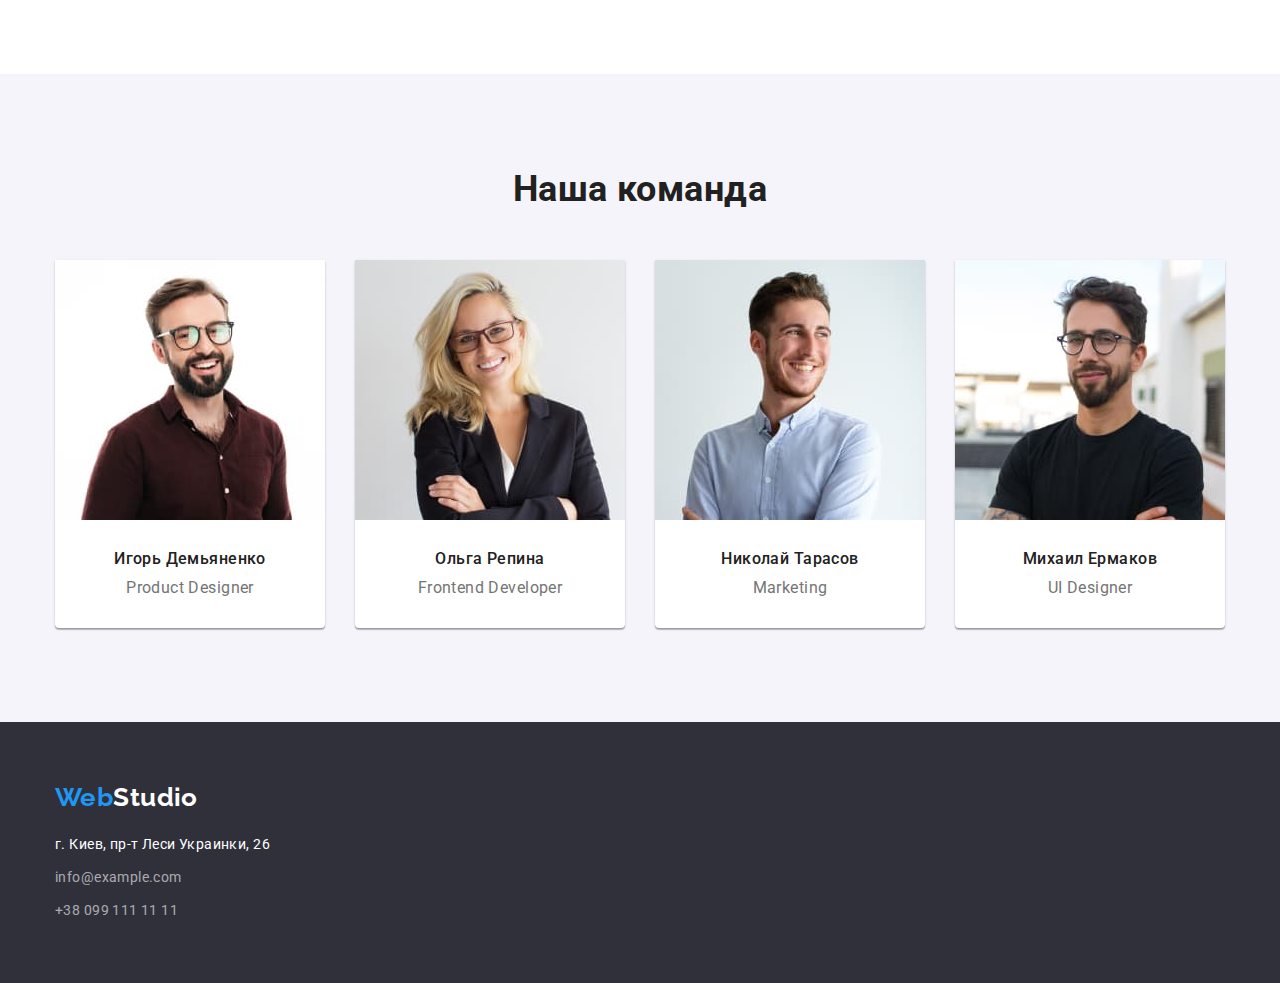
==== commit ac5a9022: "33" ====
--- a/index.html
+++ b/index.html
@@ -5,51 +5,66 @@
     <meta http-equiv="X-UA-Compatible" content="IE=edge" />
     <meta name="viewport" content="width=device-width, initial-scale=1.0" />
     <title>WebStudio</title>
-    <link rel="stylesheet" href="./css/modern-normalise.css">
-    <link rel="stylesheet" href="./css/styles.css">
-    <link rel="preconnect" href="https://fonts.googleapis.com">
-<link rel="preconnect" href="https://fonts.gstatic.com" crossorigin>
-<link href="https://fonts.googleapis.com/css2?family=Roboto:wght@400;500;700;900&display=swap" rel="stylesheet">
-<link href="https://fonts.googleapis.com/css2?family=Raleway:wght@700&display=swap" rel="stylesheet">
+    <link rel="stylesheet" href="./css/modern-normalise.css" />
+    <link rel="stylesheet" href="./css/styles.css" />
+    <link rel="preconnect" href="https://fonts.googleapis.com" />
+    <link rel="preconnect" href="https://fonts.gstatic.com" crossorigin />
+    <link
+      href="https://fonts.googleapis.com/css2?family=Roboto:wght@400;500;700;900&display=swap"
+      rel="stylesheet"
+    />
+    <link
+      href="https://fonts.googleapis.com/css2?family=Raleway:wght@700&display=swap"
+      rel="stylesheet"
+    />
   </head>
   <body>
     <header class="header">
       <div class="container header-container">
         <nav class="nav">
-          <a href="./index.html" class="link logo">Web<span class="logo-black">Studio</span></a>
+          <a href="./index.html" class="link logo"
+            >Web<span class="logo-black">Studio</span></a
+          >
           <ul class="list nav-list">
             <li class="nav-item">
-              <a href="./index.html" class="link nav-link"
-                >Студия</a>
+              <a href="./index.html" class="link nav-link">Студия</a>
             </li>
-            <li class="nav-item"><a href="./portfolio.html" class="link nav-link">Портфолио</a></li>
-            <li class="nav-item"><a href="#address" class="link nav-link">Контакты</a></li>
+            <li class="nav-item">
+              <a href="./portfolio.html" class="link nav-link">Портфолио</a>
+            </li>
+            <li class="nav-item">
+              <a href="#address" class="link nav-link">Контакты</a>
+            </li>
           </ul>
         </nav>
         <ul class="list contact-info-header">
           <li class="contact-item">
             <a href="mailto:info@devstudio.com" class="link contact-link"
-          >info@devstudio.com</a>
+              >info@devstudio.com</a
+            >
           </li>
           <li class="contact-item">
-        <a href="tel:+380961111111" class="link contact-link">+38 096 111 11 11</a>
+            <a href="tel:+380961111111" class="link contact-link"
+              >+38 096 111 11 11</a
+            >
           </li>
         </ul>
       </div>
-      
     </header>
     <main>
       <section class="hero">
-        <h1 class="hero-title">
-          Эффективные решения <br />
-          для вашего бизнеса
-        </h1>
-        <button type="button" class="order-btn">Заказать услугу</button>
+        <div class="container">
+          <h1 class="hero-title">
+            Эффективные решения <br />
+            для вашего бизнеса
+          </h1>
+          <button type="button" class="order-btn">Заказать услугу</button>
+        </div>
       </section>
-      <section class="characteristic">
+      <section class="section characteristic">
         <div class="container">
           <h2 class="hidden-title">особенности</h2>
-          <ul class="list characteristic-list">
+          <ul class="list card-set characteristic-list">
             <li class="characteristic-item">
               <h3 class="characteristic-title">Внимание к деталям</h3>
               <p class="characteristic-text">
@@ -60,8 +75,8 @@
             <li class="characteristic-item">
               <h3 class="characteristic-title">Пунктуальность</h3>
               <p class="characteristic-text">
-                Задача организации, в особенности же рамки и место обучения кадров
-                влечет за собой.
+                Задача организации, в особенности же рамки и место обучения
+                кадров влечет за собой.
               </p>
             </li>
             <li class="characteristic-item">
@@ -81,63 +96,83 @@
           </ul>
         </div>
       </section>
-      <section class="activity">
+      <section class="activity section ">
         <div class="container">
           <h2 class="activity-title section-title">Чем мы занимаемся</h2>
-          <ul class="list activity-list">
-            <li><img src="./image/img.jpg" alt="Вёрстка сайта" width="370" /></li>
-            <li><img src="./image/img2.jpg" alt="Адаптация под разные устройства" width="370" /></li>
-            <li><img src="./image/img3.jpg" alt="Подбор цветовой гаммы" width="370" /></li>
+          <ul class="list card-set activity-list">
+            <li class="activity-item">
+              <img src="./image/img.jpg" alt="Вёрстка сайта" width="370" />
+            </li>
+            <li class="activity-item">
+              <img
+                src="./image/img2.jpg"
+                alt="Адаптация под разные устройства"
+                width="370"
+              />
+            </li>
+            <li class="activity-item">
+              <img
+                src="./image/img3.jpg"
+                alt="Подбор цветовой гаммы"
+                width="370"
+              />
+            </li>
           </ul>
         </div>
       </section>
-      <section class="team">
+      <section class="section team">
         <div class="container">
           <h2 class="section-title">Наша команда</h2>
-            <ul class="list team-list">
-              <li class="team-item">
-                <img src="./image/img4.jpg" alt="Игорь Демьяненко" width="270" />
-                <h3 class="team-name">Игорь Демьяненко</h3>
-                <p class="team-role">Product Designer</p>
-              </li>
-              <li class="team-item">
-                <img src="./image/img5.jpg" alt="Ольга Репина" width="270" />
-                <h3 class="team-name">Ольга Репина</h3>
-                <p class="team-role">Frontend Developer</p>
-              </li>
-              <li class="team-item">
-                <img src="./image/img6.jpg" alt="Николай Тарасов" width="270" />
-                <h3 class="team-name">Николай Тарасов</h3>
-                <p class="team-role">Marketing</p>
-              </li>
-              <li class="team-item">
-                <img src="./image/img7.jpg" alt="Михаил Ермаков" width="270" />
-                <h3 class="team-name">Михаил Ермаков</h3>
-                <p class="team-role">UI Designer</p>
-              </li>
-            </ul>
+          <ul class="list card-set team-list">
+            <li class="team-item">
+              <img src="./image/img4.jpg" alt="Игорь Демьяненко" width="270" />
+              <h3 class="team-name">Игорь Демьяненко</h3>
+              <p class="team-role">Product Designer</p>
+            </li>
+            <li class="team-item">
+              <img src="./image/img5.jpg" alt="Ольга Репина" width="270" />
+              <h3 class="team-name">Ольга Репина</h3>
+              <p class="team-role">Frontend Developer</p>
+            </li>
+            <li class="team-item">
+              <img src="./image/img6.jpg" alt="Николай Тарасов" width="270" />
+              <h3 class="team-name">Николай Тарасов</h3>
+              <p class="team-role">Marketing</p>
+            </li>
+            <li class="team-item">
+              <img src="./image/img7.jpg" alt="Михаил Ермаков" width="270" />
+              <h3 class="team-name">Михаил Ермаков</h3>
+              <p class="team-role">UI Designer</p>
+            </li>
+          </ul>
         </div>
       </section>
     </main>
     <footer class="footer">
       <div class="footer-container container">
         <a class="link logo" href="/"
-        >Web<span class="logo-white">Studio</span></a
-      >
+          >Web<span class="logo-white">Studio</span></a
+        >
         <address class="address" id="address">
           <ul class="list address-list">
             <li class="address-item">
-              <a class="link address-link map-address" href="https://goo.gl/maps/3LtNG3wYuNu2vfbj9" rel="noopener noreferrer nofollow" target="_blank"
+              <a
+                class="link address-link map-address"
+                href="https://goo.gl/maps/3LtNG3wYuNu2vfbj9"
+                rel="noopener noreferrer nofollow"
+                target="_blank"
                 >г. Киев, пр-т Леси Украинки, 26</a
               >
             </li>
             <li class="address-item">
-              <a class="link address-link" href="mailto:info@example.com" >
+              <a class="link address-link" href="mailto:info@example.com">
                 info@example.com</a
               >
             </li>
             <li class="address-item">
-              <a class="link address-link" href="tel:+380991111111" >+38 099 111 11 11</a>
+              <a class="link address-link" href="tel:+380991111111"
+                >+38 099 111 11 11</a
+              >
             </li>
           </ul>
         </address>
--- a/css/styles.css
+++ b/css/styles.css
@@ -6,8 +6,8 @@
   --white-color: #fff;
   --total-black: black;
   --transp-white: rgba(255, 255, 255, 0.6);
-  --white-bgrnd:#F5F4FA;
-  --border:#ECECEC;
+  --white-bgrnd: #f5f4fa;
+  --border: #ececec;
   --portfolio-border: #eee;
 }
 body {
@@ -16,20 +16,24 @@
   font-size: 14px;
   line-height: 1.71;
   letter-spacing: 0.03em;
-
-}
-
-h1,h2,h3,h4,p {
+}
+
+h1,
+h2,
+h3,
+h4,
+p {
   margin: 0;
 }
 
-ul,ol{
+ul,
+ol {
   padding: 0;
   margin: 0;
 }
-img{
-  display: block;
-  max-width: 100%;
+img {
+  display: block;
+  width: 100%;
   height: auto;
 }
 .link {
@@ -44,12 +48,10 @@
   font-weight: 500;
   line-height: 1.14;
   letter-spacing: 0.02em;
-  border: 1px solid var(--border);
+  border-bottom: 1px solid var(--border);
 }
 .logo {
   display: block;
-  padding-top: 20px;
-  padding-bottom: 20px; 
 
   color: var(--brand-color);
 
@@ -57,13 +59,10 @@
   font-weight: 700;
   font-size: 26px;
   line-height: 1.19;
-
-
 }
 
 .logo-black {
   color: var(--total-black);
-
 }
 .logo-white {
   color: var(--white-color);
@@ -82,28 +81,26 @@
 }
 
 .hero {
-  width: auto;
   padding-top: 200px;
-  padding-bottom: 200px; 
+  padding-bottom: 200px;
   background: var(--background);
-
 }
 .hero-title {
-  color: var(--white-color); 
+  color: var(--white-color);
   text-align: center;
   font-weight: 900;
   font-size: 44px;
   line-height: 1.36;
   letter-spacing: 0.06em;
   text-transform: uppercase;
- 
+  margin-bottom: 30px;
 }
 
 .order-btn {
   display: block;
   margin-left: auto;
   margin-right: auto;
-  margin-top: 30px;
+ 
 
   color: var(--white-color);
 
@@ -124,7 +121,7 @@
 }
 
 .hidden-title {
-  display: none;
+  visibility: hidden;
 }
 
 .characteristic-title {
@@ -132,14 +129,13 @@
   font-size: 14px;
   line-height: 1.14;
   text-transform: uppercase;
-}
-
-.characteristic-text {
-  margin-top: 10px;
-}
-
-.activity-title {
-  margin-top: -94px;
+  margin-bottom: 10px;
+}
+
+
+
+.section.activity {
+  padding-top: 0;
 }
 
 .section-title {
@@ -148,6 +144,7 @@
   font-weight: 700;
   font-size: 36px;
   line-height: 1.17;
+  margin-bottom: 50px;
 }
 .team-item {
   display: flex;
@@ -157,9 +154,9 @@
 
   background-color: var(--white-color);
 
-  box-shadow: 0px 1px 3px rgba(0, 0, 0, 0.12), 0px 1px 1px rgba(0, 0, 0, 0.14), 0px 2px 1px rgba(0, 0, 0, 0.2);
+  box-shadow: 0px 1px 3px rgba(0, 0, 0, 0.12), 0px 1px 1px rgba(0, 0, 0, 0.14),
+    0px 2px 1px rgba(0, 0, 0, 0.2);
   border-radius: 0px 0px 4px 4px;
-  
 }
 .team-name {
   margin-top: 30px;
@@ -192,16 +189,19 @@
 .filter-list {
   display: flex;
   margin-left: auto;
-  margin-right: auto; 
+  margin-right: auto;
   gap: 8px;
   padding-bottom: 16px;
 }
 .project-list {
-  display: flex;
   margin-top: 34px;
+}
+.card-set {
+  display: flex;
   flex-wrap: wrap;
   gap: 30px;
 }
+
 .filter-btn {
   padding: 6px 22px;
   color: var(--black-color);
@@ -238,6 +238,7 @@
 
 address {
   font-style: normal;
+  margin-top: 20px;
 }
 
 .map-address {
@@ -249,11 +250,10 @@
   gap: 30px;
 }
 .characteristic-item {
-  width: 270px;
+  width: calc((100%-90px)/4);
 }
 
 .activity-list {
-  width: 1170px;
   display: flex;
   gap: 30px;
   margin: 50px auto 0 auto;
@@ -273,7 +273,6 @@
   display: flex;
   align-items: center;
   gap: 50px;
-
 }
 .nav {
   display: flex;
@@ -287,26 +286,23 @@
   margin-left: auto;
 }
 
-.container{
+.container {
   width: 1200px;
-  padding: 94px 15px;
-
+  padding-right: 15px;
+  padding-left: 15px;
   margin-left: auto;
   margin-right: auto;
 }
 .header-container {
   display: flex;
   align-items: center;
-  padding-top: 0;
-  padding-bottom: 0;
-
 }
 .nav-link {
   display: block;
   padding-top: 32px;
   padding-bottom: 32px;
 }
-.contact-link{
+.contact-link {
   display: block;
   padding-bottom: 32px;
   padding-top: 32px;
@@ -321,11 +317,19 @@
   flex-direction: column;
   gap: 9px;
 }
-.project-item {
+.project-text {
   background: var(--white-color);
   border: 1px solid var(--portfolio-border);
-  width: 370px;
-}
-.project-text {
   padding: 20px 24px;
+}
+
+.section {
+  padding-top: 94px;
+  padding-bottom: 94px;
+}
+.activity-item {
+  width: calc((100%-60px)/3);
+}
+.team-item {
+  width: calc((100%-90px)/4);
 }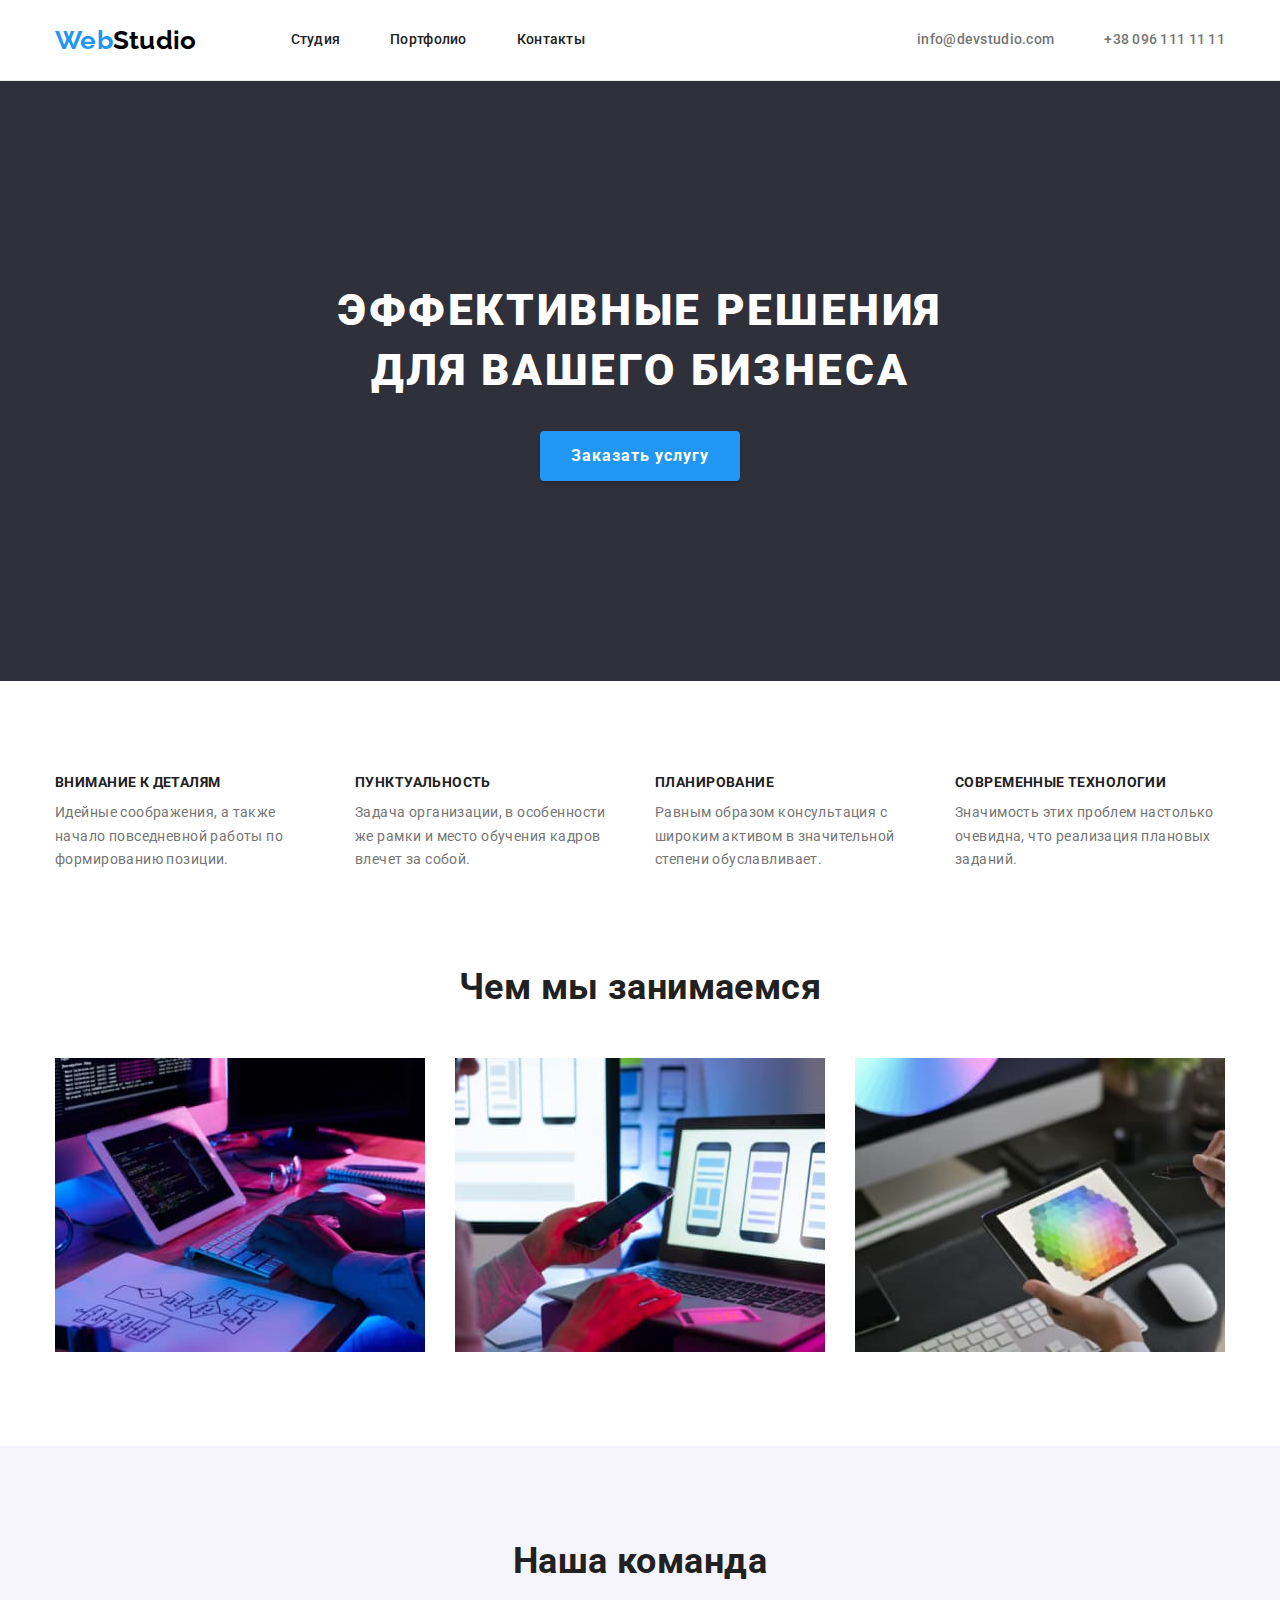
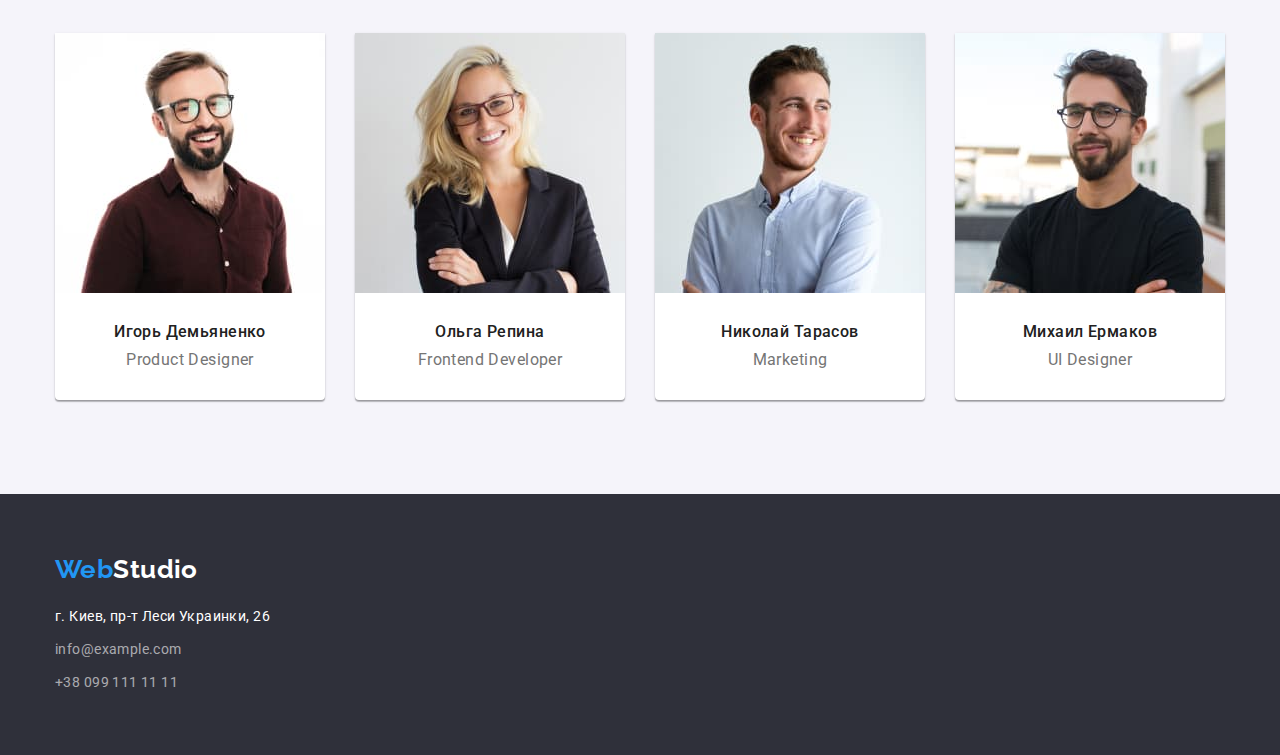
==== commit 6ba512ec: "last attempt" ====
--- a/index.html
+++ b/index.html
@@ -125,22 +125,22 @@
           <h2 class="section-title">Наша команда</h2>
           <ul class="list card-set team-list">
             <li class="team-item">
-              <img src="./image/img4.jpg" alt="Игорь Демьяненко" width="270" />
+              <img class="team-img" src="./image/img4.jpg" alt="Игорь Демьяненко" width="270" />
               <h3 class="team-name">Игорь Демьяненко</h3>
               <p class="team-role">Product Designer</p>
             </li>
             <li class="team-item">
-              <img src="./image/img5.jpg" alt="Ольга Репина" width="270" />
+              <img class="team-img" src="./image/img5.jpg" alt="Ольга Репина" width="270" />
               <h3 class="team-name">Ольга Репина</h3>
               <p class="team-role">Frontend Developer</p>
             </li>
             <li class="team-item">
-              <img src="./image/img6.jpg" alt="Николай Тарасов" width="270" />
+              <img class="team-img" src="./image/img6.jpg" alt="Николай Тарасов" width="270" />
               <h3 class="team-name">Николай Тарасов</h3>
               <p class="team-role">Marketing</p>
             </li>
             <li class="team-item">
-              <img src="./image/img7.jpg" alt="Михаил Ермаков" width="270" />
+              <img class="team-img" src="./image/img7.jpg" alt="Михаил Ермаков" width="270" />
               <h3 class="team-name">Михаил Ермаков</h3>
               <p class="team-role">UI Designer</p>
             </li>
@@ -150,7 +150,7 @@
     </main>
     <footer class="footer">
       <div class="footer-container container">
-        <a class="link logo" href="/"
+        <a class="link logo logo-footer" href="/"
           >Web<span class="logo-white">Studio</span></a
         >
         <address class="address" id="address">
--- a/css/styles.css
+++ b/css/styles.css
@@ -121,7 +121,16 @@
 }
 
 .hidden-title {
-  visibility: hidden;
+  position: absolute; 
+  width: 1px; 
+  height: 1px; 
+  margin: -1px; 
+  border: 0; 
+  padding: 0; 
+  white-space: nowrap; 
+  clip-path: inset(100%); 
+  clip: rect(0 0 0 0); 
+  overflow: hidden;
 }
 
 .characteristic-title {
@@ -146,11 +155,15 @@
   line-height: 1.17;
   margin-bottom: 50px;
 }
+
+.team-img {
+  margin-bottom: 30px;
+}
+
 .team-item {
-  display: flex;
-  flex-direction: column;
-  align-items: center;
   padding-bottom: 30px;
+  width: calc((100% - 90px) / 4);
+  text-align: center;
 
   background-color: var(--white-color);
 
@@ -159,7 +172,8 @@
   border-radius: 0px 0px 4px 4px;
 }
 .team-name {
-  margin-top: 30px;
+
+  margin-bottom: 10px;
   color: var(--black-color);
 
   font-weight: 500;
@@ -168,34 +182,29 @@
 }
 
 .team-role {
-  margin-top: 10px;
+
   font-size: 16px;
   line-height: 1.18;
 }
 
 .footer {
   background: var(--background);
+  padding-top: 60px;
+  padding-bottom: 60px;
 }
 
 .address-link {
   color: var(--transp-white);
 }
 
-.project-container {
-  display: flex;
-  flex-direction: column;
-}
 
 .filter-list {
   display: flex;
-  margin-left: auto;
-  margin-right: auto;
+  justify-content: center;
   gap: 8px;
-  padding-bottom: 16px;
-}
-.project-list {
-  margin-top: 34px;
-}
+  margin-bottom: 50px;
+}
+
 .card-set {
   display: flex;
   flex-wrap: wrap;
@@ -223,6 +232,7 @@
 }
 
 .project-title {
+  margin-bottom: 4px;
   color: var(--black-color);
 
   font-weight: 700;
@@ -231,42 +241,36 @@
   letter-spacing: 0.06em;
 }
 .project-type {
-  margin-top: 4px;
+ 
   font-size: 16px;
   line-height: 1.87;
+}
+
+.logo-footer {
+  margin-bottom: 20px;
 }
 
 address {
   font-style: normal;
-  margin-top: 20px;
 }
 
 .map-address {
   color: var(--white-color);
 }
 
-.characteristic-list {
-  display: flex;
-  gap: 30px;
-}
+
 .characteristic-item {
-  width: calc((100%-90px)/4);
-}
-
-.activity-list {
-  display: flex;
-  gap: 30px;
-  margin: 50px auto 0 auto;
-}
+  width: calc((100% - 90px) / 4);
+}
+
+
 
 .team {
   background-color: var(--white-bgrnd);
 }
 
 .team-list {
-  display: flex;
   margin-top: 50px;
-  gap: 30px;
 }
 
 .nav-list {
@@ -307,10 +311,7 @@
   padding-bottom: 32px;
   padding-top: 32px;
 }
-.footer-container {
-  padding-top: 60px;
-  padding-bottom: 60px;
-}
+
 
 .address-list {
   display: flex;
@@ -328,8 +329,13 @@
   padding-bottom: 94px;
 }
 .activity-item {
-  width: calc((100%-60px)/3);
-}
-.team-item {
-  width: calc((100%-90px)/4);
+  width: calc((100% - 60px) / 3);
+}
+
+.project-item{
+  width: ((100% - 90px) / 3);
+}
+
+.card-item {
+  flex-basis: calc((100% - 90px) / 3) ;
 }